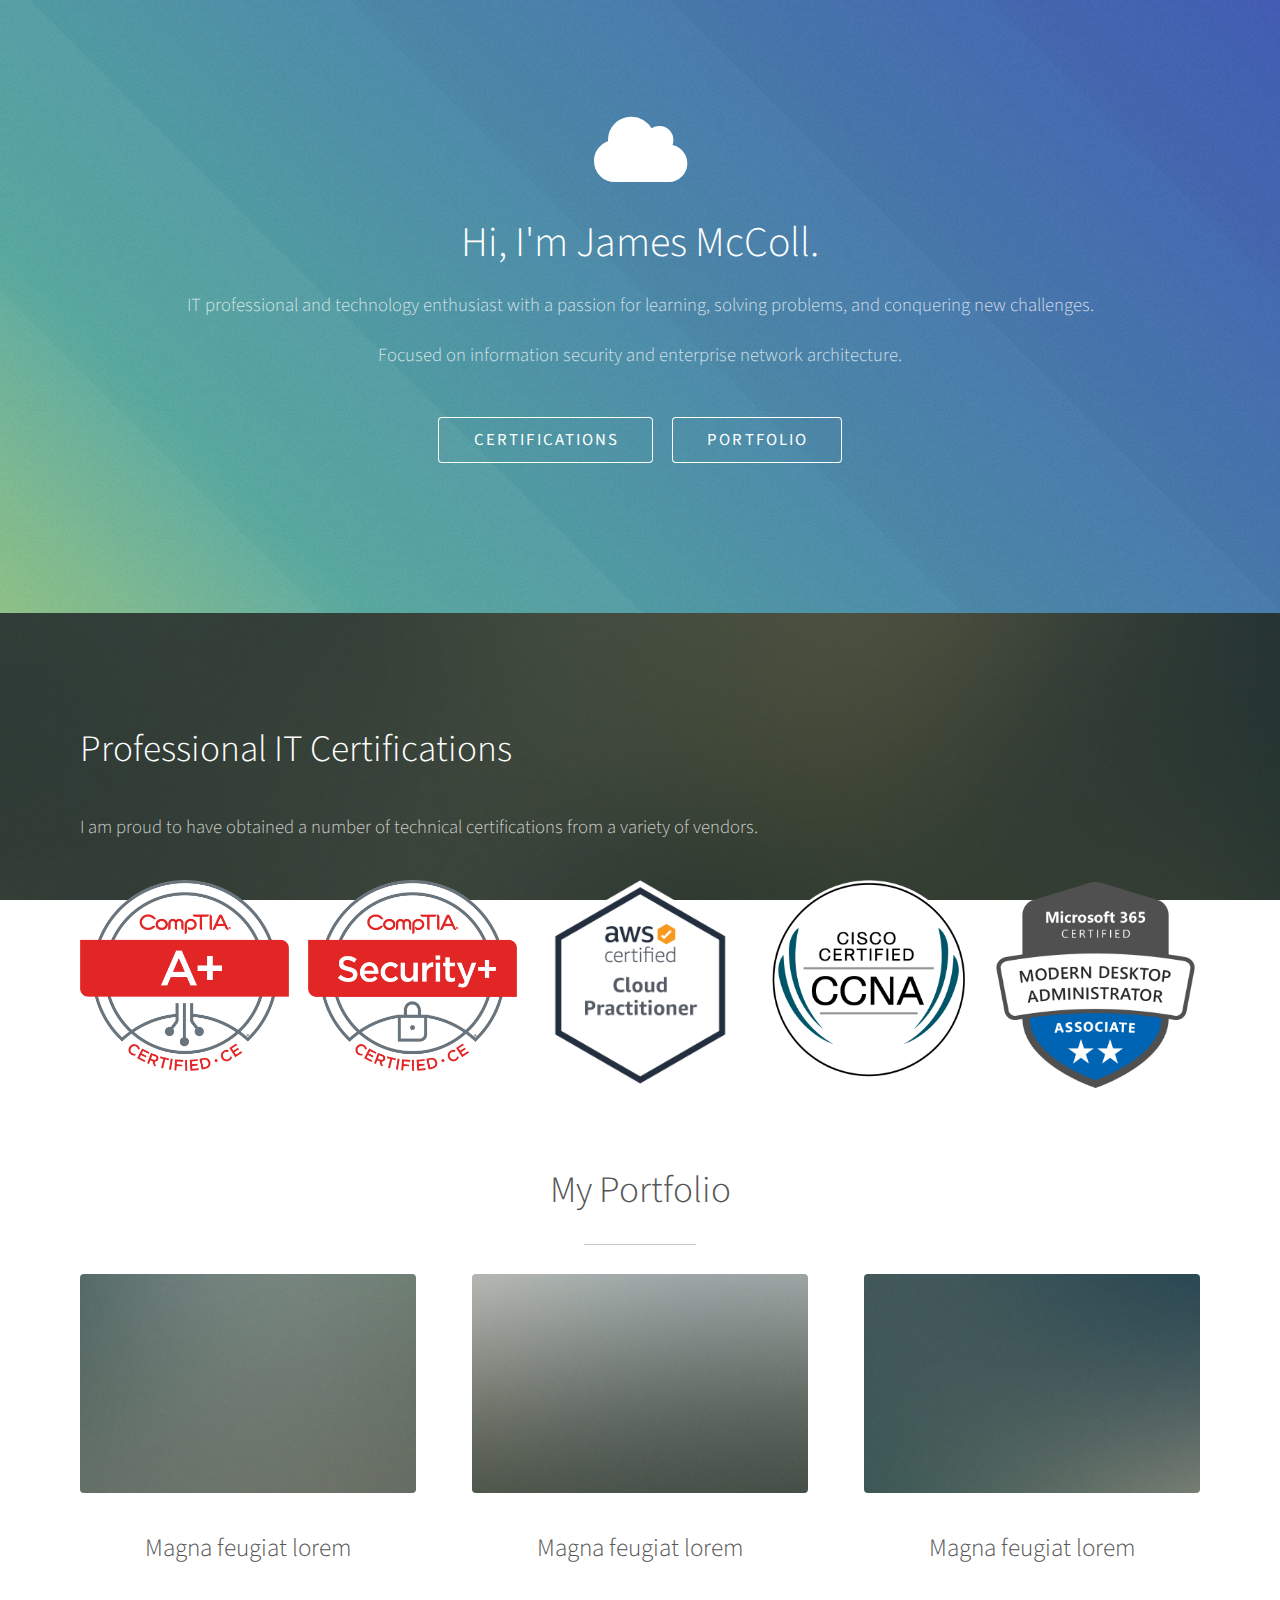
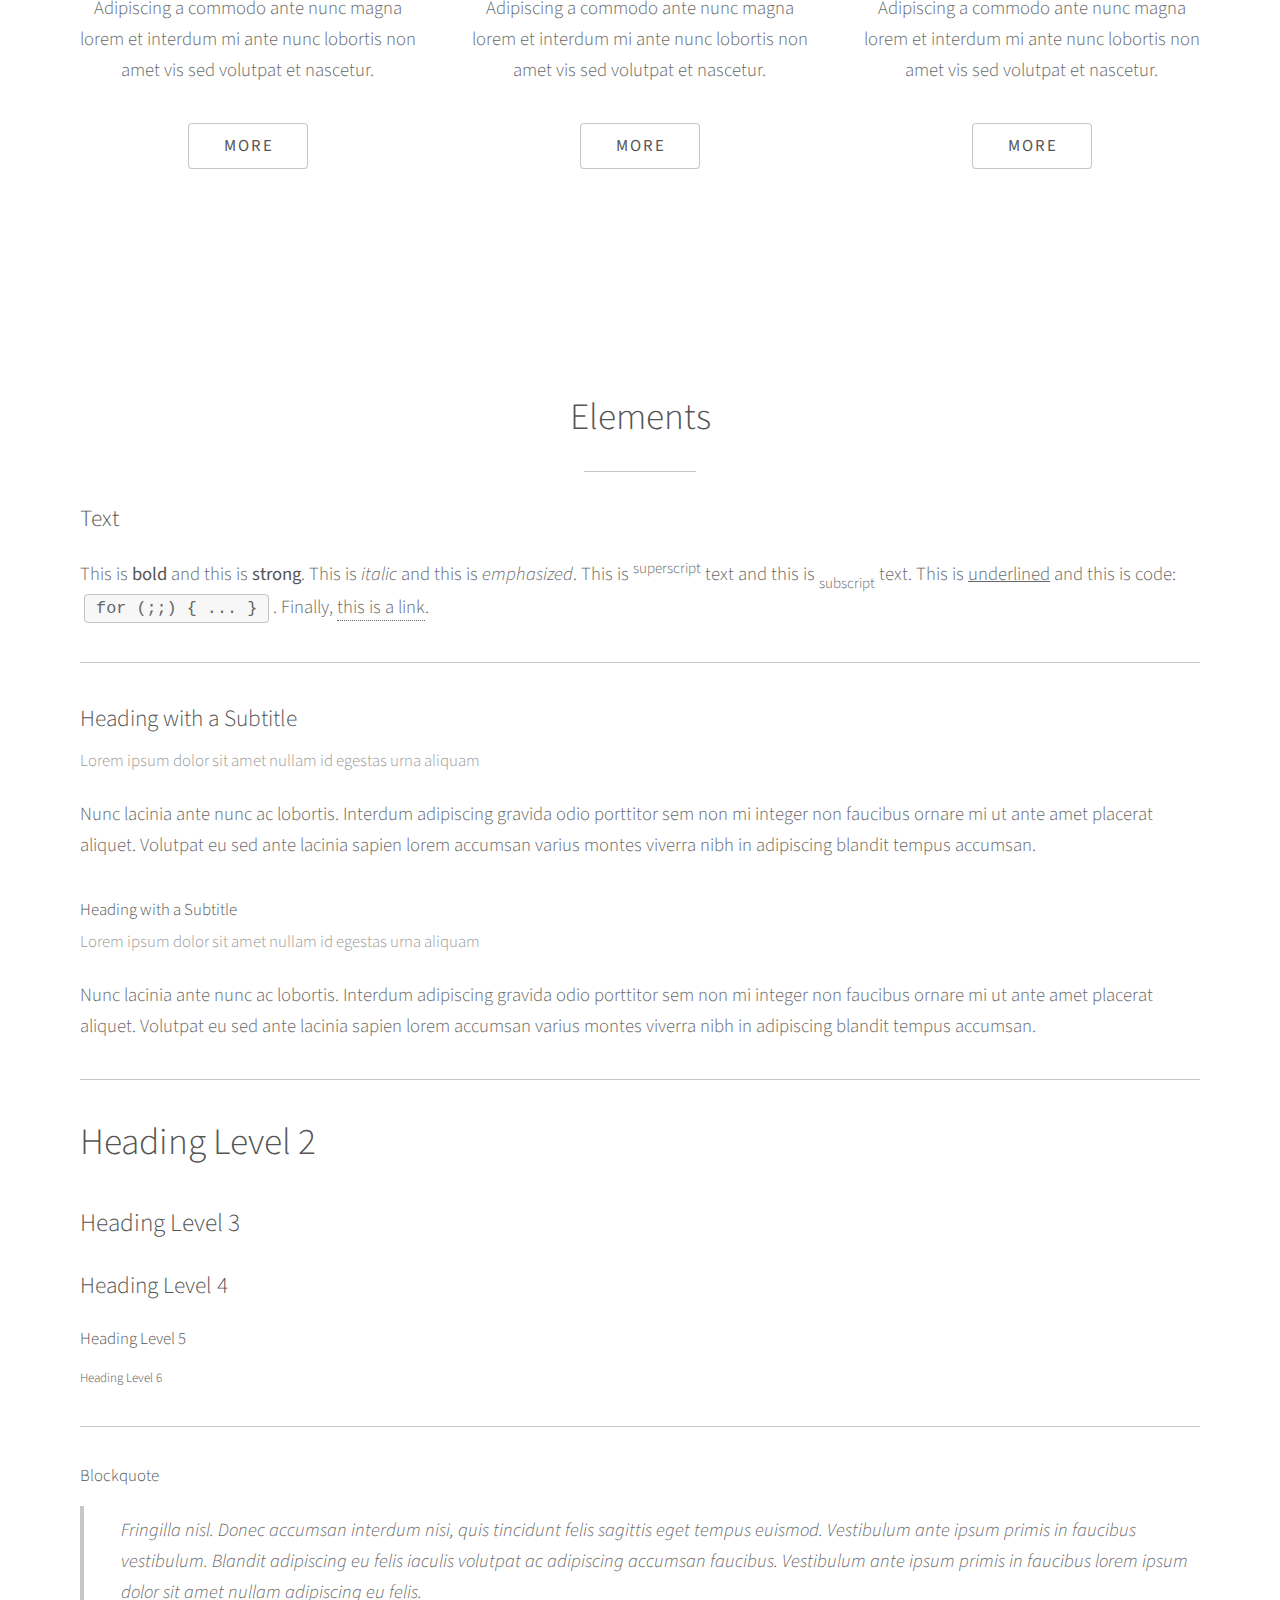
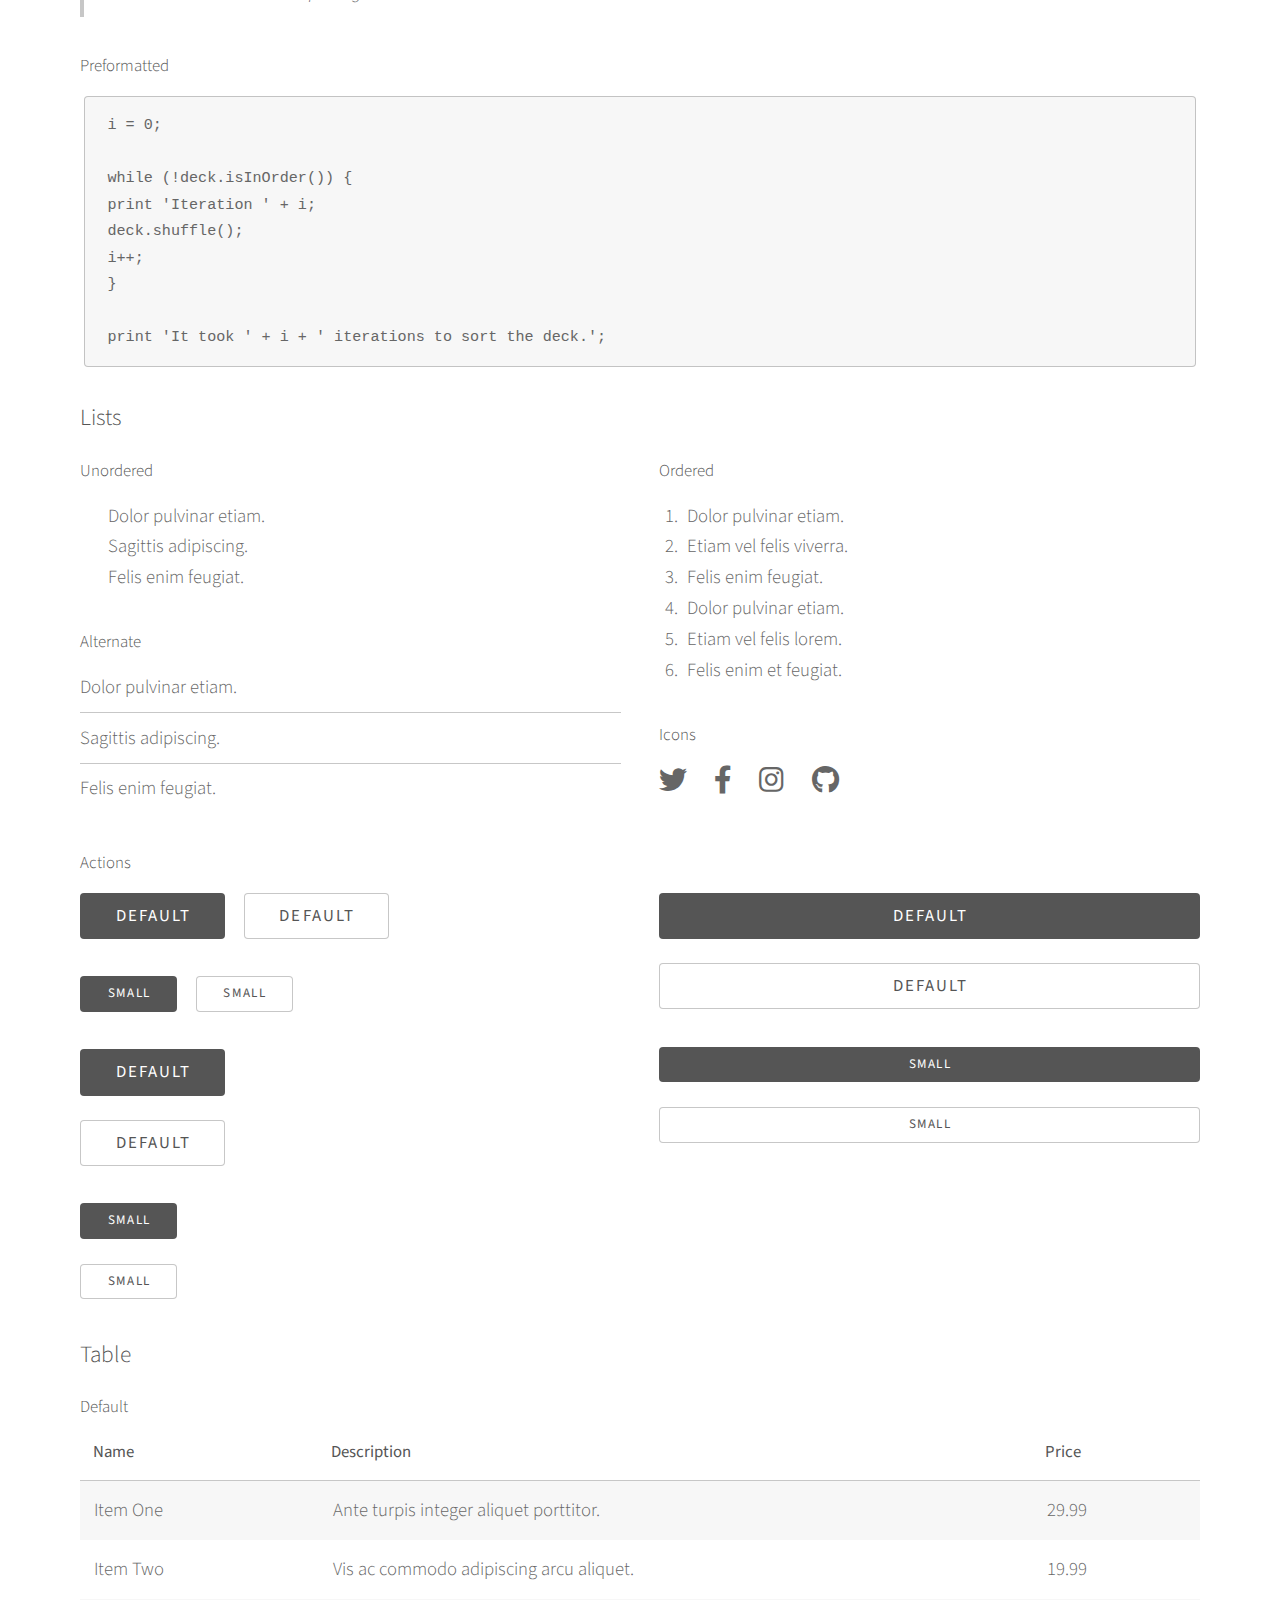
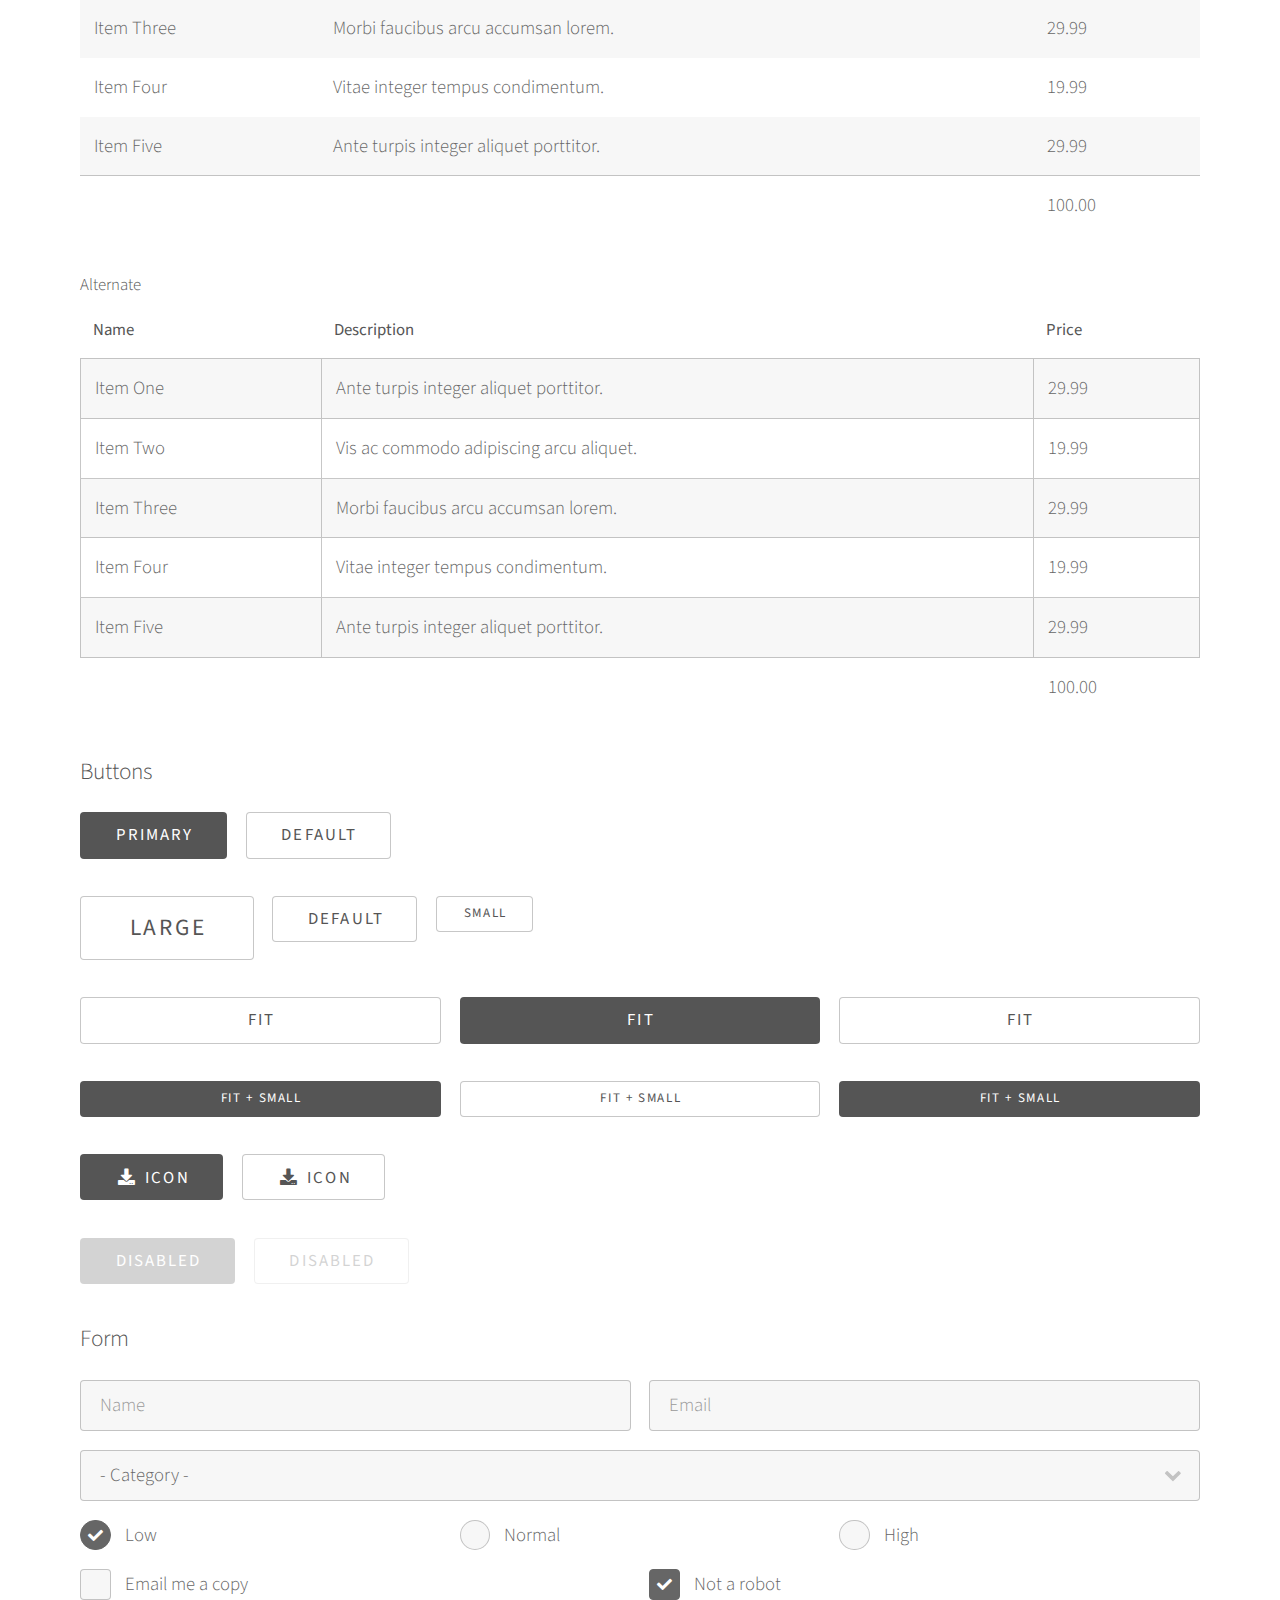
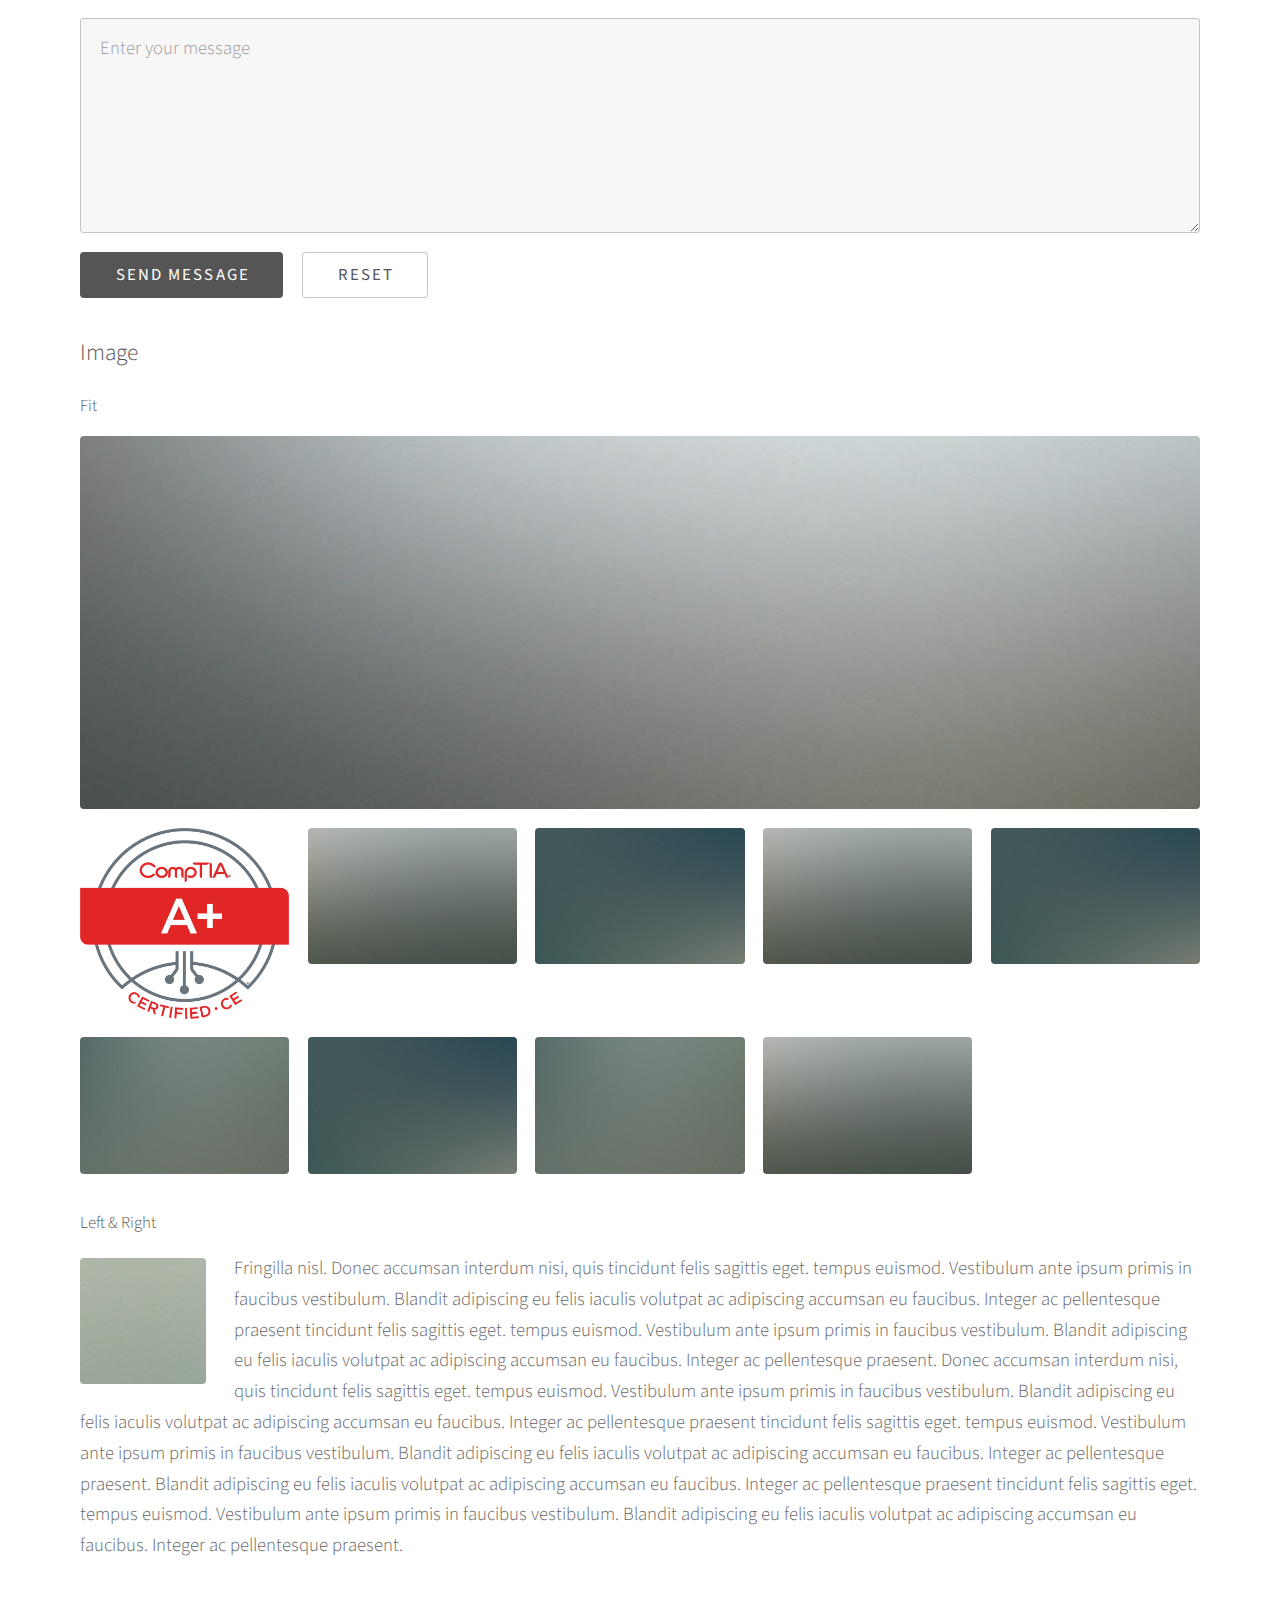
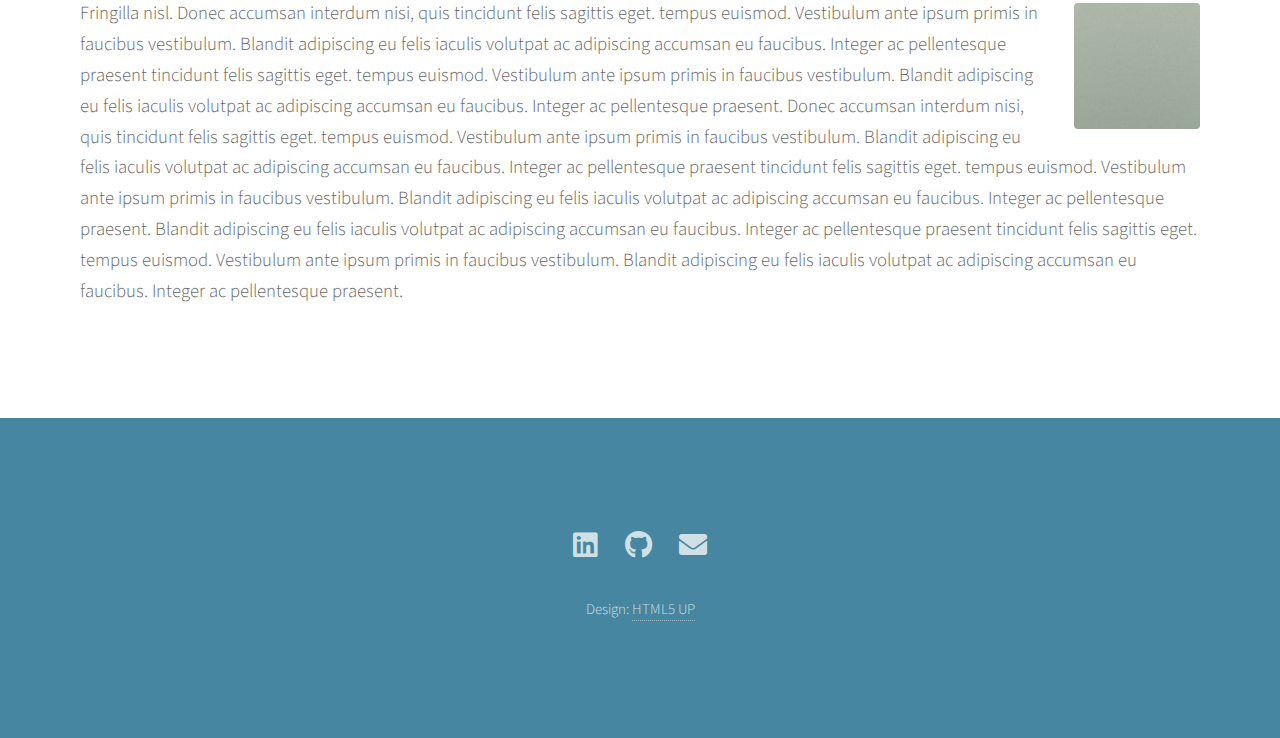
==== index.html @ 524fbf00 "On branch main Changes to be committed: modified:   assets/css/main.css modified:   index.html" ====
<!DOCTYPE HTML>
<!--
	Photon by HTML5 UP
	html5up.net | @ajlkn
	Free for personal and commercial use under the CCA 3.0 license (html5up.net/license)
-->
<html>
	<head>
		<title>James McColl's Portfolio</title>
		<meta charset="utf-8" />
		<meta name="viewport" content="width=device-width, initial-scale=1, user-scalable=no" />
		<link rel="stylesheet" href="assets/css/main.css" />
		<noscript><link rel="stylesheet" href="assets/css/noscript.css" /></noscript>
	</head>
	<body class="is-preload">

		<!-- Header -->
			<section id="header">
				<div class="inner">
					<span class="icon solid major fa-cloud"></span>
					<h1>Hi, I'm James McColl.</h1>
					<p>IT professional and technology enthusiast with a passion for learning, solving problems, 
						and conquering new challenges. </p>
						<p>Focused on information security and enterprise network architecture.</p>
					<ul class="actions special">
						<li><a href="#one" class="button scrolly">Certifications</a></li>
						<li><a href="#three" class="button scrolly">Portfolio</a></li>
					</ul>
				</div>
			</section>

		<!-- One -->
		<section id="one" class="main style2">
			<div class="container">
				<div style="height: 180px;">
					<div class="inner">
						<header>
							<h2>Professional IT Certifications</h2>
						</header>
						<p>I am proud to have obtained a number of technical certifications from a variety of vendors.</p>
						</div>
						<div class="box alt">
							<div class="row gtr-uniform gtr-50">
								<div class="col-2-4"><span class="image fit"><img src="logos/Aplus Logo Certified CE.png" alt="" /></span></div>
								<div class="col-2-4"><span class="image fit"><img src="logos/SecurityPlus Logo Certified CE.png" alt="" /></span></div>
								<div class="col-2-4"><span class="image fit"><img src="logos/AWS-Certified_Cloud-Practitioner Logo.png" alt="" /></span></div>
								<div class="col-2-4"><span class="image fit"><img src="logos/ccna_600.png" alt="" /></span></div>
								<div class="col-2-4"><span class="image fit"><img src="logos/microsoft365-modern-desktop-administrator-associate-600x600.png" alt="" /></span></div>
							</div>
						</div>
				</div>
			</div>
		</section>
			

		<!-- Two -->
		<!--
		<section id="two" class="main style1">
			
			<div class="container">
				<div class="row gtr-150">
					<div class="col-6 col-12-medium">
						<header class="major">
							<h2>Lorem ipsum dolor adipiscing<br />
							amet dolor consequat</h2>
						</header>
						<p>Adipiscing a commodo ante nunc accumsan et interdum mi ante adipiscing. A nunc lobortis non nisl amet vis sed volutpat aclacus nascetur ac non. Lorem curae et ante amet sapien sed tempus adipiscing id accumsan.</p>
					</div>
					<div class="col-6 col-12-medium imp-medium">
						<span class="image fit"><img src="images/pic01.jpg" alt="" /></span>
					</div>
				</div>
			</div>	
		</section>
-->
		<!-- Three -->
			<section id="three" class="main style1 special">
				<div class="container">
					<header class="major">
						<h2 style="padding-top: 2em;">My Portfolio</h2>
					</header>
					<div class="row gtr-150">
						<div class="col-4 col-12-medium">
							<span class="image fit"><img src="images/pic02.jpg" alt="" /></span>
							<h3>Magna feugiat lorem</h3>
							<p>Adipiscing a commodo ante nunc magna lorem et interdum mi ante nunc lobortis non amet vis sed volutpat et nascetur.</p>
							<ul class="actions special">
								<li><a href="#" class="button">More</a></li>
							</ul>
						</div>
						<div class="col-4 col-12-medium">
							<span class="image fit"><img src="images/pic03.jpg" alt="" /></span>
							<h3>Magna feugiat lorem</h3>
							<p>Adipiscing a commodo ante nunc magna lorem et interdum mi ante nunc lobortis non amet vis sed volutpat et nascetur.</p>
							<ul class="actions special">
								<li><a href="#" class="button">More</a></li>
							</ul>
						</div>
						<div class="col-4 col-12-medium">
							<span class="image fit"><img src="images/pic04.jpg" alt="" /></span>
							<h3>Magna feugiat lorem</h3>
							<p>Adipiscing a commodo ante nunc magna lorem et interdum mi ante nunc lobortis non amet vis sed volutpat et nascetur.</p>
							<ul class="actions special">
								<li><a href="#" class="button">More</a></li>
							</ul>
						</div>
					</div>
				</div>
			</section>

		<!-- Four -->
		<!--
			<section id="four" class="main style2 special">
				<div class="container">
					<header class="major">
						<h2>Ipsum feugiat consequat?</h2>
					</header>
					<p>Sed lacus nascetur ac ante amet sapien.</p>
					<ul class="actions special">
						<li><a href="#" class="button wide primary">Sign Up</a></li>
						<li><a href="#" class="button wide">Learn More</a></li>
					</ul>
				</div>
			</section>
		-->
		<!-- Five -->
		
			<section id="five" class="main style3">
				<div class="container">
					<header class="major special">
						<h2>Elements</h2>
					</header>

					<section>
						<h4>Text</h4>
						<p>This is <b>bold</b> and this is <strong>strong</strong>. This is <i>italic</i> and this is <em>emphasized</em>.
						This is <sup>superscript</sup> text and this is <sub>subscript</sub> text.
						This is <u>underlined</u> and this is code: <code>for (;;) { ... }</code>. Finally, <a href="#">this is a link</a>.</p>
						<hr />
						<header>
							<h4>Heading with a Subtitle</h4>
							<p>Lorem ipsum dolor sit amet nullam id egestas urna aliquam</p>
						</header>
						<p>Nunc lacinia ante nunc ac lobortis. Interdum adipiscing gravida odio porttitor sem non mi integer non faucibus ornare mi ut ante amet placerat aliquet. Volutpat eu sed ante lacinia sapien lorem accumsan varius montes viverra nibh in adipiscing blandit tempus accumsan.</p>
						<header>
							<h5>Heading with a Subtitle</h5>
							<p>Lorem ipsum dolor sit amet nullam id egestas urna aliquam</p>
						</header>
						<p>Nunc lacinia ante nunc ac lobortis. Interdum adipiscing gravida odio porttitor sem non mi integer non faucibus ornare mi ut ante amet placerat aliquet. Volutpat eu sed ante lacinia sapien lorem accumsan varius montes viverra nibh in adipiscing blandit tempus accumsan.</p>
						<hr />
						<h2>Heading Level 2</h2>
						<h3>Heading Level 3</h3>
						<h4>Heading Level 4</h4>
						<h5>Heading Level 5</h5>
						<h6>Heading Level 6</h6>
						<hr />
						<h5>Blockquote</h5>
						<blockquote>Fringilla nisl. Donec accumsan interdum nisi, quis tincidunt felis sagittis eget tempus euismod. Vestibulum ante ipsum primis in faucibus vestibulum. Blandit adipiscing eu felis iaculis volutpat ac adipiscing accumsan faucibus. Vestibulum ante ipsum primis in faucibus lorem ipsum dolor sit amet nullam adipiscing eu felis.</blockquote>
						<h5>Preformatted</h5>
						<pre><code>i = 0;

while (!deck.isInOrder()) {
print 'Iteration ' + i;
deck.shuffle();
i++;
}

print 'It took ' + i + ' iterations to sort the deck.';</code></pre>
					</section>

					<section>
						<h4>Lists</h4>
						<div class="row">
							<div class="col-6 col-12-medium">
								<h5>Unordered</h5>
								<ul>
									<li>Dolor pulvinar etiam.</li>
									<li>Sagittis adipiscing.</li>
									<li>Felis enim feugiat.</li>
								</ul>
								<h5>Alternate</h5>
								<ul class="alt">
									<li>Dolor pulvinar etiam.</li>
									<li>Sagittis adipiscing.</li>
									<li>Felis enim feugiat.</li>
								</ul>
							</div>
							<div class="col-6 col-12-medium">
								<h5>Ordered</h5>
								<ol>
									<li>Dolor pulvinar etiam.</li>
									<li>Etiam vel felis viverra.</li>
									<li>Felis enim feugiat.</li>
									<li>Dolor pulvinar etiam.</li>
									<li>Etiam vel felis lorem.</li>
									<li>Felis enim et feugiat.</li>
								</ol>
								<h5>Icons</h5>
								<ul class="icons">
									<li><a href="#" class="icon brands fa-twitter"><span class="label">Twitter</span></a></li>
									<li><a href="#" class="icon brands fa-facebook-f"><span class="label">Facebook</span></a></li>
									<li><a href="#" class="icon brands fa-instagram"><span class="label">Instagram</span></a></li>
									<li><a href="#" class="icon brands fa-github"><span class="label">Github</span></a></li>
								</ul>
							</div>
						</div>
						<h5>Actions</h5>
						<div class="row">
							<div class="col-6 col-12-medium">
								<ul class="actions">
									<li><a href="#" class="button primary">Default</a></li>
									<li><a href="#" class="button">Default</a></li>
								</ul>
								<ul class="actions small">
									<li><a href="#" class="button primary small">Small</a></li>
									<li><a href="#" class="button small">Small</a></li>
								</ul>
								<ul class="actions stacked">
									<li><a href="#" class="button primary">Default</a></li>
									<li><a href="#" class="button">Default</a></li>
								</ul>
								<ul class="actions stacked">
									<li><a href="#" class="button primary small">Small</a></li>
									<li><a href="#" class="button small">Small</a></li>
								</ul>
							</div>
							<div class="col-6 col-12-medium">
								<ul class="actions stacked">
									<li><a href="#" class="button primary fit">Default</a></li>
									<li><a href="#" class="button fit">Default</a></li>
								</ul>
								<ul class="actions stacked">
									<li><a href="#" class="button primary small fit">Small</a></li>
									<li><a href="#" class="button small fit">Small</a></li>
								</ul>
							</div>
						</div>
					</section>

					<section>
						<h4>Table</h4>
						<h5>Default</h5>
						<div class="table-wrapper">
							<table>
								<thead>
									<tr>
										<th>Name</th>
										<th>Description</th>
										<th>Price</th>
									</tr>
								</thead>
								<tbody>
									<tr>
										<td>Item One</td>
										<td>Ante turpis integer aliquet porttitor.</td>
										<td>29.99</td>
									</tr>
									<tr>
										<td>Item Two</td>
										<td>Vis ac commodo adipiscing arcu aliquet.</td>
										<td>19.99</td>
									</tr>
									<tr>
										<td>Item Three</td>
										<td> Morbi faucibus arcu accumsan lorem.</td>
										<td>29.99</td>
									</tr>
									<tr>
										<td>Item Four</td>
										<td>Vitae integer tempus condimentum.</td>
										<td>19.99</td>
									</tr>
									<tr>
										<td>Item Five</td>
										<td>Ante turpis integer aliquet porttitor.</td>
										<td>29.99</td>
									</tr>
								</tbody>
								<tfoot>
									<tr>
										<td colspan="2"></td>
										<td>100.00</td>
									</tr>
								</tfoot>
							</table>
						</div>

						<h5>Alternate</h5>
						<div class="table-wrapper">
							<table class="alt">
								<thead>
									<tr>
										<th>Name</th>
										<th>Description</th>
										<th>Price</th>
									</tr>
								</thead>
								<tbody>
									<tr>
										<td>Item One</td>
										<td>Ante turpis integer aliquet porttitor.</td>
										<td>29.99</td>
									</tr>
									<tr>
										<td>Item Two</td>
										<td>Vis ac commodo adipiscing arcu aliquet.</td>
										<td>19.99</td>
									</tr>
									<tr>
										<td>Item Three</td>
										<td> Morbi faucibus arcu accumsan lorem.</td>
										<td>29.99</td>
									</tr>
									<tr>
										<td>Item Four</td>
										<td>Vitae integer tempus condimentum.</td>
										<td>19.99</td>
									</tr>
									<tr>
										<td>Item Five</td>
										<td>Ante turpis integer aliquet porttitor.</td>
										<td>29.99</td>
									</tr>
								</tbody>
								<tfoot>
									<tr>
										<td colspan="2"></td>
										<td>100.00</td>
									</tr>
								</tfoot>
							</table>
						</div>
					</section>

					<section>
						<h4>Buttons</h4>
						<ul class="actions">
							<li><a href="#" class="button primary">Primary</a></li>
							<li><a href="#" class="button">Default</a></li>
						</ul>
						<ul class="actions">
							<li><a href="#" class="button large">Large</a></li>
							<li><a href="#" class="button">Default</a></li>
							<li><a href="#" class="button small">Small</a></li>
						</ul>
						<ul class="actions fit">
							<li><a href="#" class="button fit">Fit</a></li>
							<li><a href="#" class="button primary fit">Fit</a></li>
							<li><a href="#" class="button fit">Fit</a></li>
						</ul>
						<ul class="actions fit small">
							<li><a href="#" class="button primary fit small">Fit + Small</a></li>
							<li><a href="#" class="button fit small">Fit + Small</a></li>
							<li><a href="#" class="button primary fit small">Fit + Small</a></li>
						</ul>
						<ul class="actions">
							<li><a href="#" class="button primary icon solid fa-download">Icon</a></li>
							<li><a href="#" class="button icon solid fa-download">Icon</a></li>
						</ul>
						<ul class="actions">
							<li><span class="button primary disabled">Disabled</span></li>
							<li><span class="button disabled">Disabled</span></li>
						</ul>
					</section>

					<section>
						<h4>Form</h4>
						<form method="post" action="#">
							<div class="row gtr-uniform gtr-50">
								<div class="col-6 col-12-xsmall">
									<input type="text" name="demo-name" id="demo-name" value="" placeholder="Name" />
								</div>
								<div class="col-6 col-12-xsmall">
									<input type="email" name="demo-email" id="demo-email" value="" placeholder="Email" />
								</div>
								<div class="col-12">
									<select name="demo-category" id="demo-category">
										<option value="">- Category -</option>
										<option value="1">Manufacturing</option>
										<option value="1">Shipping</option>
										<option value="1">Administration</option>
										<option value="1">Human Resources</option>
									</select>
								</div>
								<div class="col-4 col-12-small">
									<input type="radio" id="demo-priority-low" name="demo-priority" checked>
									<label for="demo-priority-low">Low</label>
								</div>
								<div class="col-4 col-12-small">
									<input type="radio" id="demo-priority-normal" name="demo-priority">
									<label for="demo-priority-normal">Normal</label>
								</div>
								<div class="col-4 col-12-small">
									<input type="radio" id="demo-priority-high" name="demo-priority">
									<label for="demo-priority-high">High</label>
								</div>
								<div class="col-6 col-12-small">
									<input type="checkbox" id="demo-copy" name="demo-copy">
									<label for="demo-copy">Email me a copy</label>
								</div>
								<div class="col-6 col-12-small">
									<input type="checkbox" id="demo-human" name="demo-human" checked>
									<label for="demo-human">Not a robot</label>
								</div>
								<div class="col-12">
									<textarea name="demo-message" id="demo-message" placeholder="Enter your message" rows="6"></textarea>
								</div>
								<div class="col-12">
									<ul class="actions">
										<li><input type="submit" value="Send Message" class="primary" /></li>
										<li><input type="reset" value="Reset" /></li>
									</ul>
								</div>
							</div>
						</form>
					</section>

					<section>
						<h4>Image</h4>
						<h5>Fit</h5>
						<div class="box alt">
							<div class="row gtr-uniform gtr-50">
								<div class="col-12"><span class="image fit"><img src="images/pic06.jpg" alt="" /></span></div>
								<div class="col-2-4"><span class="image fit"><img src="logos/Aplus Logo Certified CE.png" alt="" /></span></div>
								<div class="col-2-4"><span class="image fit"><img src="images/pic03.jpg" alt="" /></span></div>
								<div class="col-2-4"><span class="image fit"><img src="images/pic04.jpg" alt="" /></span></div>
								<div class="col-2-4"><span class="image fit"><img src="images/pic03.jpg" alt="" /></span></div>
								<div class="col-2-4"><span class="image fit"><img src="images/pic04.jpg" alt="" /></span></div>
								<div class="col-2-4"><span class="image fit"><img src="images/pic02.jpg" alt="" /></span></div>
								<div class="col-2-4"><span class="image fit"><img src="images/pic04.jpg" alt="" /></span></div>
								<div class="col-2-4"><span class="image fit"><img src="images/pic02.jpg" alt="" /></span></div>
								<div class="col-2-4"><span class="image fit"><img src="images/pic03.jpg" alt="" /></span></div>
							</div>
						</div>
						<h5>Left &amp; Right</h5>
						<p><span class="image left"><img src="images/pic05.jpg" alt="" /></span>Fringilla nisl. Donec accumsan interdum nisi, quis tincidunt felis sagittis eget. tempus euismod. Vestibulum ante ipsum primis in faucibus vestibulum. Blandit adipiscing eu felis iaculis volutpat ac adipiscing accumsan eu faucibus. Integer ac pellentesque praesent tincidunt felis sagittis eget. tempus euismod. Vestibulum ante ipsum primis in faucibus vestibulum. Blandit adipiscing eu felis iaculis volutpat ac adipiscing accumsan eu faucibus. Integer ac pellentesque praesent. Donec accumsan interdum nisi, quis tincidunt felis sagittis eget. tempus euismod. Vestibulum ante ipsum primis in faucibus vestibulum. Blandit adipiscing eu felis iaculis volutpat ac adipiscing accumsan eu faucibus. Integer ac pellentesque praesent tincidunt felis sagittis eget. tempus euismod. Vestibulum ante ipsum primis in faucibus vestibulum. Blandit adipiscing eu felis iaculis volutpat ac adipiscing accumsan eu faucibus. Integer ac pellentesque praesent. Blandit adipiscing eu felis iaculis volutpat ac adipiscing accumsan eu faucibus. Integer ac pellentesque praesent tincidunt felis sagittis eget. tempus euismod. Vestibulum ante ipsum primis in faucibus vestibulum. Blandit adipiscing eu felis iaculis volutpat ac adipiscing accumsan eu faucibus. Integer ac pellentesque praesent.</p>
						<p><span class="image right"><img src="images/pic05.jpg" alt="" /></span>Fringilla nisl. Donec accumsan interdum nisi, quis tincidunt felis sagittis eget. tempus euismod. Vestibulum ante ipsum primis in faucibus vestibulum. Blandit adipiscing eu felis iaculis volutpat ac adipiscing accumsan eu faucibus. Integer ac pellentesque praesent tincidunt felis sagittis eget. tempus euismod. Vestibulum ante ipsum primis in faucibus vestibulum. Blandit adipiscing eu felis iaculis volutpat ac adipiscing accumsan eu faucibus. Integer ac pellentesque praesent. Donec accumsan interdum nisi, quis tincidunt felis sagittis eget. tempus euismod. Vestibulum ante ipsum primis in faucibus vestibulum. Blandit adipiscing eu felis iaculis volutpat ac adipiscing accumsan eu faucibus. Integer ac pellentesque praesent tincidunt felis sagittis eget. tempus euismod. Vestibulum ante ipsum primis in faucibus vestibulum. Blandit adipiscing eu felis iaculis volutpat ac adipiscing accumsan eu faucibus. Integer ac pellentesque praesent. Blandit adipiscing eu felis iaculis volutpat ac adipiscing accumsan eu faucibus. Integer ac pellentesque praesent tincidunt felis sagittis eget. tempus euismod. Vestibulum ante ipsum primis in faucibus vestibulum. Blandit adipiscing eu felis iaculis volutpat ac adipiscing accumsan eu faucibus. Integer ac pellentesque praesent.</p>
					</section>

				</div>
			</section>
		
	
		<!-- Footer -->
			<section id="footer">
				<ul class="icons">
					<li><a href="https://www.linkedin.com/in/jmccoll7/" class="icon brands fa-linkedin"><span class="label">LinkedIn</span></a></li>
					<li><a href="https://github.com/jmccoll7" class="icon brands alt fa-github"><span class="label">GitHub</span></a></li>
					<li><a href="mailto: jmccoll5@asu.com" class="icon solid alt fa-envelope"><span class="label">Email</span></a></li>
				</ul>
				<ul class="copyright">
					<li>Design: <a href="http://html5up.net">HTML5 UP</a></li>
				</ul>
			</section>

		<!-- Scripts -->
			<script src="assets/js/jquery.min.js"></script>
			<script src="assets/js/jquery.scrolly.min.js"></script>
			<script src="assets/js/browser.min.js"></script>
			<script src="assets/js/breakpoints.min.js"></script>
			<script src="assets/js/util.js"></script>
			<script src="assets/js/main.js"></script>

	</body>
</html>
---- assets/css/main.css ----
@import url("fontawesome-all.min.css");
@import url("https://fonts.googleapis.com/css?family=Source+Sans+Pro:300,300italic,400,400italic");

/*
	Photon by HTML5 UP
	html5up.net | @ajlkn
	Free for personal and commercial use under the CCA 3.0 license (html5up.net/license)
*/

html, body, div, span, applet, object,
iframe, h1, h2, h3, h4, h5, h6, p, blockquote,
pre, a, abbr, acronym, address, big, cite,
code, del, dfn, em, img, ins, kbd, q, s, samp,
small, strike, strong, sub, sup, tt, var, b,
u, i, center, dl, dt, dd, ol, ul, li, fieldset,
form, label, legend, table, caption, tbody,
tfoot, thead, tr, th, td, article, aside,
canvas, details, embed, figure, figcaption,
footer, header, hgroup, menu, nav, output, ruby,
section, summary, time, mark, audio, video {
	margin: 0;
	padding: 0;
	border: 0;
	font-size: 100%;
	font: inherit;
	vertical-align: baseline;}

article, aside, details, figcaption, figure,
footer, header, hgroup, menu, nav, section {
	display: block;}

body {
	line-height: 1;
}

ol, ul {
	list-style: none;
}

blockquote, q {
	quotes: none;
}

	blockquote:before, blockquote:after, q:before, q:after {
		content: '';
		content: none;
	}

table {
	border-collapse: collapse;
	border-spacing: 0;
}

body {
	-webkit-text-size-adjust: none;
}

mark {
	background-color: transparent;
	color: inherit;
}

input::-moz-focus-inner {
	border: 0;
	padding: 0;
}

input, select, textarea {
	-moz-appearance: none;
	-webkit-appearance: none;
	-ms-appearance: none;
	appearance: none;
}

/* Basic */

	html {
		box-sizing: border-box;
	}

	*, *:before, *:after {
		box-sizing: inherit;
	}

	body {
		background: #fff;
	}

		body.is-preload *, body.is-preload *:before, body.is-preload *:after {
			-moz-animation: none !important;
			-webkit-animation: none !important;
			-ms-animation: none !important;
			animation: none !important;
			-moz-transition: none !important;
			-webkit-transition: none !important;
			-ms-transition: none !important;
			transition: none !important;
		}

	body, input, select, textarea {
		color: #666;
		font-family: "Source Sans Pro", Helvetica, sans-serif;
		font-size: 16pt;
		font-weight: 300;
		line-height: 1.65em;
	}

	a {
		-moz-transition: color 0.2s ease-in-out, border-color 0.2s ease-in-out;
		-webkit-transition: color 0.2s ease-in-out, border-color 0.2s ease-in-out;
		-ms-transition: color 0.2s ease-in-out, border-color 0.2s ease-in-out;
		transition: color 0.2s ease-in-out, border-color 0.2s ease-in-out;
		border-bottom: dotted 1px #666;
		color: inherit;
		text-decoration: none;
	}

		a:hover {
			border-bottom-color: transparent !important;
			color: #6bd4c8;
		}

	strong, b {
		color: #555;
		font-weight: 400;
	}

	em, i {
		font-style: italic;
	}

	p {
		margin: 0 0 2em 0;
	}

	h1, h2, h3, h4, h5, h6 {
		color: #555;
		line-height: 1em;
		margin: 0 0 1em 0;
	}

		h1 a, h2 a, h3 a, h4 a, h5 a, h6 a {
			color: inherit;
			text-decoration: none;
		}

	h1 {
		font-size: 2.25em;
		line-height: 1.35em;
	}

	h2 {
		font-size: 2em;
		line-height: 1.35em;
	}

	h3 {
		font-size: 1.35em;
		line-height: 1.5em;
	}

	h4 {
		font-size: 1.25em;
		line-height: 1.5em;
	}

	h5 {
		font-size: 0.9em;
		line-height: 1.5em;
	}

	h6 {
		font-size: 0.7em;
		line-height: 1.5em;
	}

	sub {
		font-size: 0.8em;
		position: relative;
		top: 0.5em;
	}

	sup {
		font-size: 0.8em;
		position: relative;
		top: -0.5em;
	}

	hr {
		border: 0;
		border-bottom: solid 1px rgba(144, 144, 144, 0.5);
		margin: 2em 0;
	}

		hr.major {
			margin: 3em 0;
		}

	blockquote {
		border-left: solid 4px rgba(144, 144, 144, 0.5);
		font-style: italic;
		margin: 0 0 2em 0;
		padding: 0.5em 0 0.5em 2em;
	}

	code {
		background: rgba(144, 144, 144, 0.075);
		border-radius: 4px;
		border: solid 1px rgba(144, 144, 144, 0.5);
		font-family: "Courier New", monospace;
		font-size: 0.9em;
		margin: 0 0.25em;
		padding: 0.25em 0.65em;
	}

	pre {
		-webkit-overflow-scrolling: touch;
		font-family: "Courier New", monospace;
		font-size: 0.9em;
		margin: 0 0 2em 0;
	}

		pre code {
			display: block;
			line-height: 1.75em;
			padding: 1em 1.5em;
			overflow-x: auto;
		}

	.align-left {
		text-align: left;
	}

	.align-center {
		text-align: center;
	}

	.align-right {
		text-align: right;
	}

/* Container */

	.container {
		margin: 0 auto;
		max-width: calc(100% - 4em);
		width: 60em;
	}

		.container.xsmall {
			width: 15em;
		}

		.container.small {
			width: 30em;
		}

		.container.medium {
			width: 45em;
		}

		.container.large {
			width: 75em;
		}

		.container.xlarge {
			width: 90em;
		}

		.container.max {
			width: 100%;
		}

		@media screen and (max-width: 980px) {

			.container {
				max-width: 100% !important;
				width: 100% !important;
			}

		}

		@media screen and (max-width: 480px) {

			.container {
				max-width: calc(100% - 3em);
			}

		}

/* Row */

	.row {
		display: flex;
		flex-wrap: wrap;
		box-sizing: border-box;
		align-items: stretch;
	}

		.row > * {
			box-sizing: border-box;
		}

		.row.gtr-uniform > * > :last-child {
			margin-bottom: 0;
		}

		.row.aln-left {
			justify-content: flex-start;
		}

		.row.aln-center {
			justify-content: center;
		}

		.row.aln-right {
			justify-content: flex-end;
		}

		.row.aln-top {
			align-items: flex-start;
		}

		.row.aln-middle {
			align-items: center;
		}

		.row.aln-bottom {
			align-items: flex-end;
		}

		.row > .imp {
			order: -1;
		}

		.row > .col-1 {
			width: 8.33333%;
		}

		.row > .off-1 {
			margin-left: 8.33333%;
		}

		.row > .col-2 {
			width: 16.66667%;
		}

		.row > .off-2 {
			margin-left: 16.66667%;
		}

		.row > .col-2-4 {
			width: 20%;
		}

		.row > .off-2-4 {
			margin-left: 20%;
		}

		.row > .col-3 {
			width: 25%;
		}

		.row > .off-3 {
			margin-left: 25%;
		}

		.row > .col-4 {
			width: 33.33333%;
		}

		.row > .off-4 {
			margin-left: 33.33333%;
		}

		.row > .col-5 {
			width: 41.66667%;
		}

		.row > .off-5 {
			margin-left: 41.66667%;
		}

		.row > .col-6 {
			width: 50%;
		}

		.row > .off-6 {
			margin-left: 50%;
		}

		.row > .col-7 {
			width: 58.33333%;
		}

		.row > .off-7 {
			margin-left: 58.33333%;
		}

		.row > .col-8 {
			width: 66.66667%;
		}

		.row > .off-8 {
			margin-left: 66.66667%;
		}

		.row > .col-9 {
			width: 75%;
		}

		.row > .off-9 {
			margin-left: 75%;
		}

		.row > .col-10 {
			width: 83.33333%;
		}

		.row > .off-10 {
			margin-left: 83.33333%;
		}

		.row > .col-11 {
			width: 91.66667%;
		}

		.row > .off-11 {
			margin-left: 91.66667%;
		}

		.row > .col-12 {
			width: 100%;
		}

		.row > .off-12 {
			margin-left: 100%;
		}

		.row.gtr-0 {
			margin-top: 0;
			margin-left: 0em;
		}

			.row.gtr-0 > * {
				padding: 0 0 0 0em;
			}

			.row.gtr-0.gtr-uniform {
				margin-top: 0em;
			}

				.row.gtr-0.gtr-uniform > * {
					padding-top: 0em;
				}

		.row.gtr-25 {
			margin-top: 0;
			margin-left: -0.5em;
		}

			.row.gtr-25 > * {
				padding: 0 0 0 0.5em;
			}

			.row.gtr-25.gtr-uniform {
				margin-top: -0.5em;
			}

				.row.gtr-25.gtr-uniform > * {
					padding-top: 0.5em;
				}

		.row.gtr-50 {
			margin-top: 0;
			margin-left: -1em;
		}

			.row.gtr-50 > * {
				padding: 0 0 0 1em;
			}

			.row.gtr-50.gtr-uniform {
				margin-top: -1em;
			}

				.row.gtr-50.gtr-uniform > * {
					padding-top: 1em;
				}

		.row {
			margin-top: 0;
			margin-left: -2em;
		}

			.row > * {
				padding: 0 0 0 2em;
			}

			.row.gtr-uniform {
				margin-top: -2em;
			}

				.row.gtr-uniform > * {
					padding-top: 2em;
				}
		.row.gtr-100 {
			margin-top: 0;
			margin-left: -2em;
		}

			.row.gtr-100 > * {
				padding: 0 0 0 2em;
			}

			.row.gtr-100.gtr-uniform {
				margin-top: -2em;
			}

				.row.gtr-100.gtr-uniform > * {
					padding-top: 2em;
				}

		.row.gtr-150 {
			margin-top: 0;
			margin-left: -3em;
		}

			.row.gtr-150 > * {
				padding: 0 0 0 3em;
			}

			.row.gtr-150.gtr-uniform {
				margin-top: -3em;
			}

				.row.gtr-150.gtr-uniform > * {
					padding-top: 3em;
				}

		.row.gtr-200 {
			margin-top: 0;
			margin-left: -4em;
		}

			.row.gtr-200 > * {
				padding: 0 0 0 4em;
			}

			.row.gtr-200.gtr-uniform {
				margin-top: -4em;
			}

				.row.gtr-200.gtr-uniform > * {
					padding-top: 4em;
				}

		@media screen and (max-width: 1680px) {

			.row {
				display: flex;
				flex-wrap: wrap;
				box-sizing: border-box;
				align-items: stretch;
			}

				.row > * {
					box-sizing: border-box;
				}

				.row.gtr-uniform > * > :last-child {
					margin-bottom: 0;
				}

				.row.aln-left {
					justify-content: flex-start;
				}

				.row.aln-center {
					justify-content: center;
				}

				.row.aln-right {
					justify-content: flex-end;
				}

				.row.aln-top {
					align-items: flex-start;
				}

				.row.aln-middle {
					align-items: center;
				}

				.row.aln-bottom {
					align-items: flex-end;
				}

				.row > .imp-xlarge {
					order: -1;
				}

				.row > .col-1-xlarge {
					width: 8.33333%;
				}

				.row > .off-1-xlarge {
					margin-left: 8.33333%;
				}

				.row > .col-2-xlarge {
					width: 16.66667%;
				}

				.row > .off-2-xlarge {
					margin-left: 16.66667%;
				}

				.row > .col-3-xlarge {
					width: 25%;
				}

				.row > .off-3-xlarge {
					margin-left: 25%;
				}

				.row > .col-4-xlarge {
					width: 33.33333%;
				}

				.row > .off-4-xlarge {
					margin-left: 33.33333%;
				}

				.row > .col-5-xlarge {
					width: 41.66667%;
				}

				.row > .off-5-xlarge {
					margin-left: 41.66667%;
				}

				.row > .col-6-xlarge {
					width: 50%;
				}

				.row > .off-6-xlarge {
					margin-left: 50%;
				}

				.row > .col-7-xlarge {
					width: 58.33333%;
				}

				.row > .off-7-xlarge {
					margin-left: 58.33333%;
				}

				.row > .col-8-xlarge {
					width: 66.66667%;
				}

				.row > .off-8-xlarge {
					margin-left: 66.66667%;
				}

				.row > .col-9-xlarge {
					width: 75%;
				}

				.row > .off-9-xlarge {
					margin-left: 75%;
				}

				.row > .col-10-xlarge {
					width: 83.33333%;
				}

				.row > .off-10-xlarge {
					margin-left: 83.33333%;
				}

				.row > .col-11-xlarge {
					width: 91.66667%;
				}

				.row > .off-11-xlarge {
					margin-left: 91.66667%;
				}

				.row > .col-12-xlarge {
					width: 100%;
				}

				.row > .off-12-xlarge {
					margin-left: 100%;
				}

				.row.gtr-0 {
					margin-top: 0;
					margin-left: 0em;
				}

					.row.gtr-0 > * {
						padding: 0 0 0 0em;
					}

					.row.gtr-0.gtr-uniform {
						margin-top: 0em;
					}

						.row.gtr-0.gtr-uniform > * {
							padding-top: 0em;
						}

				.row.gtr-25 {
					margin-top: 0;
					margin-left: -0.5em;
				}

					.row.gtr-25 > * {
						padding: 0 0 0 0.5em;
					}

					.row.gtr-25.gtr-uniform {
						margin-top: -0.5em;
					}

						.row.gtr-25.gtr-uniform > * {
							padding-top: 0.5em;
						}

				.row.gtr-50 {
					margin-top: 0;
					margin-left: -1em;
				}

					.row.gtr-50 > * {
						padding: 0 0 0 1em;
					}

					.row.gtr-50.gtr-uniform {
						margin-top: -1em;
					}

						.row.gtr-50.gtr-uniform > * {
							padding-top: 1em;
						}

				.row {
					margin-top: 0;
					margin-left: -2em;
				}

					.row > * {
						padding: 0 0 0 2em;
					}

					.row.gtr-uniform {
						margin-top: -2em;
					}

						.row.gtr-uniform > * {
							padding-top: 2em;
						}

				.row.gtr-150 {
					margin-top: 0;
					margin-left: -3em;
				}

					.row.gtr-150 > * {
						padding: 0 0 0 3em;
					}

					.row.gtr-150.gtr-uniform {
						margin-top: -3em;
					}

						.row.gtr-150.gtr-uniform > * {
							padding-top: 3em;
						}

				.row.gtr-200 {
					margin-top: 0;
					margin-left: -4em;
				}

					.row.gtr-200 > * {
						padding: 0 0 0 4em;
					}

					.row.gtr-200.gtr-uniform {
						margin-top: -4em;
					}

						.row.gtr-200.gtr-uniform > * {
							padding-top: 4em;
						}

		}

		@media screen and (max-width: 1140px) {

			.row {
				display: flex;
				flex-wrap: wrap;
				box-sizing: border-box;
				align-items: stretch;
			}

				.row > * {
					box-sizing: border-box;
				}

				.row.gtr-uniform > * > :last-child {
					margin-bottom: 0;
				}

				.row.aln-left {
					justify-content: flex-start;
				}

				.row.aln-center {
					justify-content: center;
				}

				.row.aln-right {
					justify-content: flex-end;
				}

				.row.aln-top {
					align-items: flex-start;
				}

				.row.aln-middle {
					align-items: center;
				}

				.row.aln-bottom {
					align-items: flex-end;
				}

				.row > .imp-large {
					order: -1;
				}

				.row > .col-1-large {
					width: 8.33333%;
				}

				.row > .off-1-large {
					margin-left: 8.33333%;
				}

				.row > .col-2-large {
					width: 16.66667%;
				}

				.row > .off-2-large {
					margin-left: 16.66667%;
				}

				.row > .col-3-large {
					width: 25%;
				}

				.row > .off-3-large {
					margin-left: 25%;
				}

				.row > .col-4-large {
					width: 33.33333%;
				}

				.row > .off-4-large {
					margin-left: 33.33333%;
				}

				.row > .col-5-large {
					width: 41.66667%;
				}

				.row > .off-5-large {
					margin-left: 41.66667%;
				}

				.row > .col-6-large {
					width: 50%;
				}

				.row > .off-6-large {
					margin-left: 50%;
				}

				.row > .col-7-large {
					width: 58.33333%;
				}

				.row > .off-7-large {
					margin-left: 58.33333%;
				}

				.row > .col-8-large {
					width: 66.66667%;
				}

				.row > .off-8-large {
					margin-left: 66.66667%;
				}

				.row > .col-9-large {
					width: 75%;
				}

				.row > .off-9-large {
					margin-left: 75%;
				}

				.row > .col-10-large {
					width: 83.33333%;
				}

				.row > .off-10-large {
					margin-left: 83.33333%;
				}

				.row > .col-11-large {
					width: 91.66667%;
				}

				.row > .off-11-large {
					margin-left: 91.66667%;
				}

				.row > .col-12-large {
					width: 100%;
				}

				.row > .off-12-large {
					margin-left: 100%;
				}

				.row.gtr-0 {
					margin-top: 0;
					margin-left: 0em;
				}

					.row.gtr-0 > * {
						padding: 0 0 0 0em;
					}

					.row.gtr-0.gtr-uniform {
						margin-top: 0em;
					}

						.row.gtr-0.gtr-uniform > * {
							padding-top: 0em;
						}

				.row.gtr-25 {
					margin-top: 0;
					margin-left: -0.5em;
				}

					.row.gtr-25 > * {
						padding: 0 0 0 0.5em;
					}

					.row.gtr-25.gtr-uniform {
						margin-top: -0.5em;
					}

						.row.gtr-25.gtr-uniform > * {
							padding-top: 0.5em;
						}

				.row.gtr-50 {
					margin-top: 0;
					margin-left: -1em;
				}

					.row.gtr-50 > * {
						padding: 0 0 0 1em;
					}

					.row.gtr-50.gtr-uniform {
						margin-top: -1em;
					}

						.row.gtr-50.gtr-uniform > * {
							padding-top: 1em;
						}

				.row {
					margin-top: 0;
					margin-left: -2em;
				}

					.row > * {
						padding: 0 0 0 2em;
					}

					.row.gtr-uniform {
						margin-top: -2em;
					}

						.row.gtr-uniform > * {
							padding-top: 2em;
						}

				.row.gtr-150 {
					margin-top: 0;
					margin-left: -3em;
				}

					.row.gtr-150 > * {
						padding: 0 0 0 3em;
					}

					.row.gtr-150.gtr-uniform {
						margin-top: -3em;
					}

						.row.gtr-150.gtr-uniform > * {
							padding-top: 3em;
						}

				.row.gtr-200 {
					margin-top: 0;
					margin-left: -4em;
				}

					.row.gtr-200 > * {
						padding: 0 0 0 4em;
					}

					.row.gtr-200.gtr-uniform {
						margin-top: -4em;
					}

						.row.gtr-200.gtr-uniform > * {
							padding-top: 4em;
						}

		}

		@media screen and (max-width: 980px) {

			.row {
				display: flex;
				flex-wrap: wrap;
				box-sizing: border-box;
				align-items: stretch;
			}

				.row > * {
					box-sizing: border-box;
				}

				.row.gtr-uniform > * > :last-child {
					margin-bottom: 0;
				}

				.row.aln-left {
					justify-content: flex-start;
				}

				.row.aln-center {
					justify-content: center;
				}

				.row.aln-right {
					justify-content: flex-end;
				}

				.row.aln-top {
					align-items: flex-start;
				}

				.row.aln-middle {
					align-items: center;
				}

				.row.aln-bottom {
					align-items: flex-end;
				}

				.row > .imp-medium {
					order: -1;
				}

				.row > .col-1-medium {
					width: 8.33333%;
				}

				.row > .off-1-medium {
					margin-left: 8.33333%;
				}

				.row > .col-2-medium {
					width: 16.66667%;
				}

				.row > .off-2-medium {
					margin-left: 16.66667%;
				}

				.row > .col-3-medium {
					width: 25%;
				}

				.row > .off-3-medium {
					margin-left: 25%;
				}

				.row > .col-4-medium {
					width: 33.33333%;
				}

				.row > .off-4-medium {
					margin-left: 33.33333%;
				}

				.row > .col-5-medium {
					width: 41.66667%;
				}

				.row > .off-5-medium {
					margin-left: 41.66667%;
				}

				.row > .col-6-medium {
					width: 50%;
				}

				.row > .off-6-medium {
					margin-left: 50%;
				}

				.row > .col-7-medium {
					width: 58.33333%;
				}

				.row > .off-7-medium {
					margin-left: 58.33333%;
				}

				.row > .col-8-medium {
					width: 66.66667%;
				}

				.row > .off-8-medium {
					margin-left: 66.66667%;
				}

				.row > .col-9-medium {
					width: 75%;
				}

				.row > .off-9-medium {
					margin-left: 75%;
				}

				.row > .col-10-medium {
					width: 83.33333%;
				}

				.row > .off-10-medium {
					margin-left: 83.33333%;
				}

				.row > .col-11-medium {
					width: 91.66667%;
				}

				.row > .off-11-medium {
					margin-left: 91.66667%;
				}

				.row > .col-12-medium {
					width: 100%;
				}

				.row > .off-12-medium {
					margin-left: 100%;
				}

				.row.gtr-0 {
					margin-top: 0;
					margin-left: 0em;
				}

					.row.gtr-0 > * {
						padding: 0 0 0 0em;
					}

					.row.gtr-0.gtr-uniform {
						margin-top: 0em;
					}

						.row.gtr-0.gtr-uniform > * {
							padding-top: 0em;
						}

				.row.gtr-25 {
					margin-top: 0;
					margin-left: -0.5em;
				}

					.row.gtr-25 > * {
						padding: 0 0 0 0.5em;
					}

					.row.gtr-25.gtr-uniform {
						margin-top: -0.5em;
					}

						.row.gtr-25.gtr-uniform > * {
							padding-top: 0.5em;
						}

				.row.gtr-50 {
					margin-top: 0;
					margin-left: -1em;
				}

					.row.gtr-50 > * {
						padding: 0 0 0 1em;
					}

					.row.gtr-50.gtr-uniform {
						margin-top: -1em;
					}

						.row.gtr-50.gtr-uniform > * {
							padding-top: 1em;
						}

				.row {
					margin-top: 0;
					margin-left: -2em;
				}

					.row > * {
						padding: 0 0 0 2em;
					}

					.row.gtr-uniform {
						margin-top: -2em;
					}

						.row.gtr-uniform > * {
							padding-top: 2em;
						}

				.row.gtr-150 {
					margin-top: 0;
					margin-left: -3em;
				}

					.row.gtr-150 > * {
						padding: 0 0 0 3em;
					}

					.row.gtr-150.gtr-uniform {
						margin-top: -3em;
					}

						.row.gtr-150.gtr-uniform > * {
							padding-top: 3em;
						}

				.row.gtr-200 {
					margin-top: 0;
					margin-left: -4em;
				}

					.row.gtr-200 > * {
						padding: 0 0 0 4em;
					}

					.row.gtr-200.gtr-uniform {
						margin-top: -4em;
					}

						.row.gtr-200.gtr-uniform > * {
							padding-top: 4em;
						}

		}

		@media screen and (max-width: 736px) {

			.row {
				display: flex;
				flex-wrap: wrap;
				box-sizing: border-box;
				align-items: stretch;
			}

				.row > * {
					box-sizing: border-box;
				}

				.row.gtr-uniform > * > :last-child {
					margin-bottom: 0;
				}

				.row.aln-left {
					justify-content: flex-start;
				}

				.row.aln-center {
					justify-content: center;
				}

				.row.aln-right {
					justify-content: flex-end;
				}

				.row.aln-top {
					align-items: flex-start;
				}

				.row.aln-middle {
					align-items: center;
				}

				.row.aln-bottom {
					align-items: flex-end;
				}

				.row > .imp-small {
					order: -1;
				}

				.row > .col-1-small {
					width: 8.33333%;
				}

				.row > .off-1-small {
					margin-left: 8.33333%;
				}

				.row > .col-2-small {
					width: 16.66667%;
				}

				.row > .off-2-small {
					margin-left: 16.66667%;
				}

				.row > .col-3-small {
					width: 25%;
				}

				.row > .off-3-small {
					margin-left: 25%;
				}

				.row > .col-4-small {
					width: 33.33333%;
				}

				.row > .off-4-small {
					margin-left: 33.33333%;
				}

				.row > .col-5-small {
					width: 41.66667%;
				}

				.row > .off-5-small {
					margin-left: 41.66667%;
				}

				.row > .col-6-small {
					width: 50%;
				}

				.row > .off-6-small {
					margin-left: 50%;
				}

				.row > .col-7-small {
					width: 58.33333%;
				}

				.row > .off-7-small {
					margin-left: 58.33333%;
				}

				.row > .col-8-small {
					width: 66.66667%;
				}

				.row > .off-8-small {
					margin-left: 66.66667%;
				}

				.row > .col-9-small {
					width: 75%;
				}

				.row > .off-9-small {
					margin-left: 75%;
				}

				.row > .col-10-small {
					width: 83.33333%;
				}

				.row > .off-10-small {
					margin-left: 83.33333%;
				}

				.row > .col-11-small {
					width: 91.66667%;
				}

				.row > .off-11-small {
					margin-left: 91.66667%;
				}

				.row > .col-12-small {
					width: 100%;
				}

				.row > .off-12-small {
					margin-left: 100%;
				}

				.row.gtr-0 {
					margin-top: 0;
					margin-left: 0em;
				}

					.row.gtr-0 > * {
						padding: 0 0 0 0em;
					}

					.row.gtr-0.gtr-uniform {
						margin-top: 0em;
					}

						.row.gtr-0.gtr-uniform > * {
							padding-top: 0em;
						}

				.row.gtr-25 {
					margin-top: 0;
					margin-left: -0.5em;
				}

					.row.gtr-25 > * {
						padding: 0 0 0 0.5em;
					}

					.row.gtr-25.gtr-uniform {
						margin-top: -0.5em;
					}

						.row.gtr-25.gtr-uniform > * {
							padding-top: 0.5em;
						}

				.row.gtr-50 {
					margin-top: 0;
					margin-left: -1em;
				}

					.row.gtr-50 > * {
						padding: 0 0 0 1em;
					}

					.row.gtr-50.gtr-uniform {
						margin-top: -1em;
					}

						.row.gtr-50.gtr-uniform > * {
							padding-top: 1em;
						}

				.row {
					margin-top: 0;
					margin-left: -2em;
				}

					.row > * {
						padding: 0 0 0 2em;
					}

					.row.gtr-uniform {
						margin-top: -2em;
					}

						.row.gtr-uniform > * {
							padding-top: 2em;
						}

				.row.gtr-150 {
					margin-top: 0;
					margin-left: -3em;
				}

					.row.gtr-150 > * {
						padding: 0 0 0 3em;
					}

					.row.gtr-150.gtr-uniform {
						margin-top: -3em;
					}

						.row.gtr-150.gtr-uniform > * {
							padding-top: 3em;
						}

				.row.gtr-200 {
					margin-top: 0;
					margin-left: -4em;
				}

					.row.gtr-200 > * {
						padding: 0 0 0 4em;
					}

					.row.gtr-200.gtr-uniform {
						margin-top: -4em;
					}

						.row.gtr-200.gtr-uniform > * {
							padding-top: 4em;
						}

		}

		@media screen and (max-width: 480px) {

			.row {
				display: flex;
				flex-wrap: wrap;
				box-sizing: border-box;
				align-items: stretch;
			}

				.row > * {
					box-sizing: border-box;
				}

				.row.gtr-uniform > * > :last-child {
					margin-bottom: 0;
				}

				.row.aln-left {
					justify-content: flex-start;
				}

				.row.aln-center {
					justify-content: center;
				}

				.row.aln-right {
					justify-content: flex-end;
				}

				.row.aln-top {
					align-items: flex-start;
				}

				.row.aln-middle {
					align-items: center;
				}

				.row.aln-bottom {
					align-items: flex-end;
				}

				.row > .imp-xsmall {
					order: -1;
				}

				.row > .col-1-xsmall {
					width: 8.33333%;
				}

				.row > .off-1-xsmall {
					margin-left: 8.33333%;
				}

				.row > .col-2-xsmall {
					width: 16.66667%;
				}

				.row > .off-2-xsmall {
					margin-left: 16.66667%;
				}

				.row > .col-3-xsmall {
					width: 25%;
				}

				.row > .off-3-xsmall {
					margin-left: 25%;
				}

				.row > .col-4-xsmall {
					width: 33.33333%;
				}

				.row > .off-4-xsmall {
					margin-left: 33.33333%;
				}

				.row > .col-5-xsmall {
					width: 41.66667%;
				}

				.row > .off-5-xsmall {
					margin-left: 41.66667%;
				}

				.row > .col-6-xsmall {
					width: 50%;
				}

				.row > .off-6-xsmall {
					margin-left: 50%;
				}

				.row > .col-7-xsmall {
					width: 58.33333%;
				}

				.row > .off-7-xsmall {
					margin-left: 58.33333%;
				}

				.row > .col-8-xsmall {
					width: 66.66667%;
				}

				.row > .off-8-xsmall {
					margin-left: 66.66667%;
				}

				.row > .col-9-xsmall {
					width: 75%;
				}

				.row > .off-9-xsmall {
					margin-left: 75%;
				}

				.row > .col-10-xsmall {
					width: 83.33333%;
				}

				.row > .off-10-xsmall {
					margin-left: 83.33333%;
				}

				.row > .col-11-xsmall {
					width: 91.66667%;
				}

				.row > .off-11-xsmall {
					margin-left: 91.66667%;
				}

				.row > .col-12-xsmall {
					width: 100%;
				}

				.row > .off-12-xsmall {
					margin-left: 100%;
				}

				.row.gtr-0 {
					margin-top: 0;
					margin-left: 0em;
				}

					.row.gtr-0 > * {
						padding: 0 0 0 0em;
					}

					.row.gtr-0.gtr-uniform {
						margin-top: 0em;
					}

						.row.gtr-0.gtr-uniform > * {
							padding-top: 0em;
						}

				.row.gtr-25 {
					margin-top: 0;
					margin-left: -0.5em;
				}

					.row.gtr-25 > * {
						padding: 0 0 0 0.5em;
					}

					.row.gtr-25.gtr-uniform {
						margin-top: -0.5em;
					}

						.row.gtr-25.gtr-uniform > * {
							padding-top: 0.5em;
						}

				.row.gtr-50 {
					margin-top: 0;
					margin-left: -1em;
				}

					.row.gtr-50 > * {
						padding: 0 0 0 1em;
					}

					.row.gtr-50.gtr-uniform {
						margin-top: -1em;
					}

						.row.gtr-50.gtr-uniform > * {
							padding-top: 1em;
						}

				.row {
					margin-top: 0;
					margin-left: -2em;
				}

					.row > * {
						padding: 0 0 0 2em;
					}

					.row.gtr-uniform {
						margin-top: -2em;
					}

						.row.gtr-uniform > * {
							padding-top: 2em;
						}

				.row.gtr-150 {
					margin-top: 0;
					margin-left: -3em;
				}

					.row.gtr-150 > * {
						padding: 0 0 0 3em;
					}

					.row.gtr-150.gtr-uniform {
						margin-top: -3em;
					}

						.row.gtr-150.gtr-uniform > * {
							padding-top: 3em;
						}

				.row.gtr-200 {
					margin-top: 0;
					margin-left: -4em;
				}

					.row.gtr-200 > * {
						padding: 0 0 0 4em;
					}

					.row.gtr-200.gtr-uniform {
						margin-top: -4em;
					}

						.row.gtr-200.gtr-uniform > * {
							padding-top: 4em;
						}

		}

		@media screen and (max-width: 320px) {

			.row {
				display: flex;
				flex-wrap: wrap;
				box-sizing: border-box;
				align-items: stretch;
			}

				.row > * {
					box-sizing: border-box;
				}

				.row.gtr-uniform > * > :last-child {
					margin-bottom: 0;
				}

				.row.aln-left {
					justify-content: flex-start;
				}

				.row.aln-center {
					justify-content: center;
				}

				.row.aln-right {
					justify-content: flex-end;
				}

				.row.aln-top {
					align-items: flex-start;
				}

				.row.aln-middle {
					align-items: center;
				}

				.row.aln-bottom {
					align-items: flex-end;
				}

				.row > .imp-xxsmall {
					order: -1;
				}

				.row > .col-1-xxsmall {
					width: 8.33333%;
				}

				.row > .off-1-xxsmall {
					margin-left: 8.33333%;
				}

				.row > .col-2-xxsmall {
					width: 16.66667%;
				}

				.row > .off-2-xxsmall {
					margin-left: 16.66667%;
				}

				.row > .col-3-xxsmall {
					width: 25%;
				}

				.row > .off-3-xxsmall {
					margin-left: 25%;
				}

				.row > .col-4-xxsmall {
					width: 33.33333%;
				}

				.row > .off-4-xxsmall {
					margin-left: 33.33333%;
				}

				.row > .col-5-xxsmall {
					width: 41.66667%;
				}

				.row > .off-5-xxsmall {
					margin-left: 41.66667%;
				}

				.row > .col-6-xxsmall {
					width: 50%;
				}

				.row > .off-6-xxsmall {
					margin-left: 50%;
				}

				.row > .col-7-xxsmall {
					width: 58.33333%;
				}

				.row > .off-7-xxsmall {
					margin-left: 58.33333%;
				}

				.row > .col-8-xxsmall {
					width: 66.66667%;
				}

				.row > .off-8-xxsmall {
					margin-left: 66.66667%;
				}

				.row > .col-9-xxsmall {
					width: 75%;
				}

				.row > .off-9-xxsmall {
					margin-left: 75%;
				}

				.row > .col-10-xxsmall {
					width: 83.33333%;
				}

				.row > .off-10-xxsmall {
					margin-left: 83.33333%;
				}

				.row > .col-11-xxsmall {
					width: 91.66667%;
				}

				.row > .off-11-xxsmall {
					margin-left: 91.66667%;
				}

				.row > .col-12-xxsmall {
					width: 100%;
				}

				.row > .off-12-xxsmall {
					margin-left: 100%;
				}

				.row.gtr-0 {
					margin-top: 0;
					margin-left: 0em;
				}

					.row.gtr-0 > * {
						padding: 0 0 0 0em;
					}

					.row.gtr-0.gtr-uniform {
						margin-top: 0em;
					}

						.row.gtr-0.gtr-uniform > * {
							padding-top: 0em;
						}

				.row.gtr-25 {
					margin-top: 0;
					margin-left: -0.5em;
				}

					.row.gtr-25 > * {
						padding: 0 0 0 0.5em;
					}

					.row.gtr-25.gtr-uniform {
						margin-top: -0.5em;
					}

						.row.gtr-25.gtr-uniform > * {
							padding-top: 0.5em;
						}

				.row.gtr-50 {
					margin-top: 0;
					margin-left: -1em;
				}

					.row.gtr-50 > * {
						padding: 0 0 0 1em;
					}

					.row.gtr-50.gtr-uniform {
						margin-top: -1em;
					}

						.row.gtr-50.gtr-uniform > * {
							padding-top: 1em;
						}

				.row {
					margin-top: 0;
					margin-left: -2em;
				}

					.row > * {
						padding: 0 0 0 2em;
					}

					.row.gtr-uniform {
						margin-top: -2em;
					}

						.row.gtr-uniform > * {
							padding-top: 2em;
						}

				.row.gtr-150 {
					margin-top: 0;
					margin-left: -3em;
				}

					.row.gtr-150 > * {
						padding: 0 0 0 3em;
					}

					.row.gtr-150.gtr-uniform {
						margin-top: -3em;
					}

						.row.gtr-150.gtr-uniform > * {
							padding-top: 3em;
						}

				.row.gtr-200 {
					margin-top: 0;
					margin-left: -4em;
				}

					.row.gtr-200 > * {
						padding: 0 0 0 4em;
					}

					.row.gtr-200.gtr-uniform {
						margin-top: -4em;
					}

						.row.gtr-200.gtr-uniform > * {
							padding-top: 4em;
						}

		}

/* Section/Article */

	section.special, article.special {
		text-align: center;
	}

	header p {
		color: #999;
		margin: 0 0 1.5em 0;
		position: relative;
	}

	header h2 + p {
		font-size: 1.25em;
		line-height: 1.5em;
		margin-top: -1em;
	}

	header h3 + p {
		font-size: 1.1em;
		line-height: 1.5em;
		margin-top: -0.8em;
	}

	header h4 + p,
	header h5 + p,
	header h6 + p {
		font-size: 0.9em;
		line-height: 1.5em;
		margin-top: -0.6em;
	}

	header.major {
		margin: 0 0 1em 0;
	}

		header.major:after {
			background: rgba(144, 144, 144, 0.5);
			content: '';
			display: inline-block;
			height: 1px;
			margin-top: 1.5em;
			width: 6em;
		}

		header.major h2, header.major h3, header.major h4, header.major h5, header.major h6 {
			margin: 0;
		}

		header.major p {
			margin: 0.7em 0 0 0;
		}

	header.special {
		text-align: center;
	}

/* Form */

	form {
		margin: 0 0 2em 0;
	}

	label {
		color: #555;
		display: block;
		font-size: 0.9em;
		font-weight: 400;
		margin: 0 0 1em 0;
	}

	input[type="text"],
	input[type="password"],
	input[type="email"],
	select,
	textarea {
		-moz-appearance: none;
		-webkit-appearance: none;
		-ms-appearance: none;
		appearance: none;
		background: rgba(144, 144, 144, 0.075);
		border-radius: 4px;
		border: none;
		border: solid 1px rgba(144, 144, 144, 0.5);
		color: inherit;
		display: block;
		outline: 0;
		padding: 0 1em;
		text-decoration: none;
		width: 100%;
	}

		input[type="text"]:invalid,
		input[type="password"]:invalid,
		input[type="email"]:invalid,
		select:invalid,
		textarea:invalid {
			box-shadow: none;
		}

		input[type="text"]:focus,
		input[type="password"]:focus,
		input[type="email"]:focus,
		select:focus,
		textarea:focus {
			border-color: #6bd4c8;
		}

	select {
		background-image: url("data:image/svg+xml;charset=utf8,%3Csvg xmlns='http://www.w3.org/2000/svg' width='40' height='40' preserveAspectRatio='none' viewBox='0 0 40 40'%3E%3Cpath d='M9.4,12.3l10.4,10.4l10.4-10.4c0.2-0.2,0.5-0.4,0.9-0.4c0.3,0,0.6,0.1,0.9,0.4l3.3,3.3c0.2,0.2,0.4,0.5,0.4,0.9 c0,0.4-0.1,0.6-0.4,0.9L20.7,31.9c-0.2,0.2-0.5,0.4-0.9,0.4c-0.3,0-0.6-0.1-0.9-0.4L4.3,17.3c-0.2-0.2-0.4-0.5-0.4-0.9 c0-0.4,0.1-0.6,0.4-0.9l3.3-3.3c0.2-0.2,0.5-0.4,0.9-0.4S9.1,12.1,9.4,12.3z' fill='rgba(144, 144, 144, 0.5)' /%3E%3C/svg%3E");
		background-size: 1.25rem;
		background-repeat: no-repeat;
		background-position: calc(100% - 1rem) center;
		height: 2.75em;
		padding-right: 2.75em;
		text-overflow: ellipsis;
	}

		select option {
			color: #555;
			background: #fff;
		}

		select:focus::-ms-value {
			background-color: transparent;
		}

		select::-ms-expand {
			display: none;
		}

	input[type="text"],
	input[type="password"],
	input[type="email"],
	select {
		height: 2.75em;
	}

	textarea {
		padding: 0.75em 1em;
	}

	input[type="checkbox"],
	input[type="radio"] {
		-moz-appearance: none;
		-webkit-appearance: none;
		-ms-appearance: none;
		appearance: none;
		display: block;
		float: left;
		margin-right: -2em;
		opacity: 0;
		width: 1em;
		z-index: -1;
	}

		input[type="checkbox"] + label,
		input[type="radio"] + label {
			text-decoration: none;
			color: #666;
			cursor: pointer;
			display: inline-block;
			font-size: 1em;
			font-weight: 300;
			padding-left: 2.4em;
			padding-right: 0.75em;
			position: relative;
		}

			input[type="checkbox"] + label:before,
			input[type="radio"] + label:before {
				-moz-osx-font-smoothing: grayscale;
				-webkit-font-smoothing: antialiased;
				display: inline-block;
				font-style: normal;
				font-variant: normal;
				text-rendering: auto;
				line-height: 1;
				text-transform: none !important;
				font-family: 'Font Awesome 5 Free';
				font-weight: 900;
			}

			input[type="checkbox"] + label:before,
			input[type="radio"] + label:before {
				background: rgba(144, 144, 144, 0.075);
				border-radius: 4px;
				border: solid 1px rgba(144, 144, 144, 0.5);
				content: '';
				display: inline-block;
				font-size: 0.8em;
				height: 2.0625em;
				left: 0;
				line-height: 2.0625em;
				position: absolute;
				text-align: center;
				top: 0;
				width: 2.0625em;
			}

		input[type="checkbox"]:checked + label:before,
		input[type="radio"]:checked + label:before {
			background: #666666;
			border-color: #666666;
			color: #ffffff;
			content: '\f00c';
		}

		input[type="checkbox"]:focus + label:before,
		input[type="radio"]:focus + label:before {
			border-color: #6bd4c8;
		}

	input[type="checkbox"] + label:before {
		border-radius: 4px;
	}

	input[type="radio"] + label:before {
		border-radius: 100%;
	}

	::-webkit-input-placeholder {
		color: #999 !important;
		opacity: 1.0;
	}

	:-moz-placeholder {
		color: #999 !important;
		opacity: 1.0;
	}

	::-moz-placeholder {
		color: #999 !important;
		opacity: 1.0;
	}

	:-ms-input-placeholder {
		color: #999 !important;
		opacity: 1.0;
	}

/* Box */

	.box {
		border-radius: 4px;
		border: solid 1px rgba(144, 144, 144, 0.5);
		margin-bottom: 2em;
		padding: 1.5em;
	}

		.box > :last-child,
		.box > :last-child > :last-child,
		.box > :last-child > :last-child > :last-child {
			margin-bottom: 0;
		}

		.box.alt {
			border: 0;
			border-radius: 0;
			padding: 0;
		}

/* Icon */

	.icon {
		text-decoration: none;
		border-bottom: none;
		position: relative;
	}

		.icon:before {
			-moz-osx-font-smoothing: grayscale;
			-webkit-font-smoothing: antialiased;
			display: inline-block;
			font-style: normal;
			font-variant: normal;
			text-rendering: auto;
			line-height: 1;
			text-transform: none !important;
			font-family: 'Font Awesome 5 Free';
			font-weight: 400;
		}

		.icon > .label {
			display: none;
		}

		.icon:before {
			line-height: inherit;
		}

		.icon.solid:before {
			font-weight: 900 !important;
		}

		.icon.brands:before {
			font-family: 'Font Awesome 5 Brands';
		}

		.icon.style1:before {
			color: #c3e895;
		}

		.icon.style2:before {
			color: #8addaa;
		}

		.icon.style3:before {
			color: #6bd4c8;
		}

		.icon.style4:before {
			color: #57aed3;
		}

		.icon.style5:before {
			color: #4a87d3;
		}

		.icon.style6:before {
			color: #6b88e6;
		}

		.icon.major {
			text-decoration: none;
			color: #555;
			cursor: default;
			display: inline-block;
			margin: 0 0 1.5em 0;
		}

			.icon.major:before {
				-moz-osx-font-smoothing: grayscale;
				-webkit-font-smoothing: antialiased;
				display: inline-block;
				font-style: normal;
				font-variant: normal;
				text-rendering: auto;
				line-height: 1;
				text-transform: none !important;
				font-family: 'Font Awesome 5 Free';
				font-weight: 400;
			}

			.icon.major:before {
				font-size: 4em;
				line-height: 1em;
			}

/* Image */

	.image {
		border-radius: 4px;
		border: 0;
		display: inline-block;
		position: relative;
	}

		.image img {
			border-radius: 4px;
			display: block;
		}

		.image.left {
			float: left;
			padding: 0 1.5em 1em 0;
			top: 0.25em;
		}

		.image.right {
			float: right;
			padding: 0 0 1em 1.5em;
			top: 0.25em;
		}

		.image.left, .image.right {
			max-width: 40%;
		}

			.image.left img, .image.right img {
				width: 100%;
			}

		.image.fit {
			display: block;
			margin: 0 0 2em 0;
			width: 100%;
		}

			.image.fit img {
				width: 100%;
			}

/* List */

	ol {
		list-style: decimal;
		margin: 0 0 2em 0;
		padding-left: 1.25em;
	}

		ol li {
			padding-left: 0.25em;
		}

	ul {
		list-style: disc;
		margin: 0 0 2em 0;
		padding-left: 1em;
	}

		ul li {
			list-style: none;
			padding-left: 0.5em;
		}

		ul.alt {
			list-style: none;
			padding-left: 0;
		}

			ul.alt li {
				border-top: solid 1px rgba(144, 144, 144, 0.5);
				padding: 0.5em 0;
			}

				ul.alt li:first-child {
					border-top: 0;
					padding-top: 0;
				}

	dl {
		margin: 0 0 2em 0;
	}

/* Actions */

	ul.actions {
		display: -moz-flex;
		display: -webkit-flex;
		display: -ms-flex;
		display: flex;
		cursor: default;
		list-style: none;
		margin-left: -1em;
		padding-left: 0;
	}

		ul.actions li {
			padding: 0 0 0 1em;
			vertical-align: middle;
		}

		ul.actions.special {
			-moz-justify-content: center;
			-webkit-justify-content: center;
			-ms-justify-content: center;
			justify-content: center;
			width: 100%;
			margin-left: 0;
		}

			ul.actions.special li:first-child {
				padding-left: 0;
			}

		ul.actions.stacked {
			-moz-flex-direction: column;
			-webkit-flex-direction: column;
			-ms-flex-direction: column;
			flex-direction: column;
			margin-left: 0;
		}

			ul.actions.stacked li {
				padding: 1.3em 0 0 0;
			}

				ul.actions.stacked li:first-child {
					padding-top: 0;
				}

		ul.actions.fit {
			width: calc(100% + 1em);
		}

			ul.actions.fit li {
				-moz-flex-grow: 1;
				-webkit-flex-grow: 1;
				-ms-flex-grow: 1;
				flex-grow: 1;
				-moz-flex-shrink: 1;
				-webkit-flex-shrink: 1;
				-ms-flex-shrink: 1;
				flex-shrink: 1;
				width: 100%;
			}

				ul.actions.fit li > * {
					width: 100%;
				}

			ul.actions.fit.stacked {
				width: 100%;
			}

		@media screen and (max-width: 480px) {

			ul.actions:not(.fixed) {
				-moz-flex-direction: column;
				-webkit-flex-direction: column;
				-ms-flex-direction: column;
				flex-direction: column;
				margin-left: 0;
				width: 100% !important;
			}

				ul.actions:not(.fixed) li {
					-moz-flex-grow: 1;
					-webkit-flex-grow: 1;
					-ms-flex-grow: 1;
					flex-grow: 1;
					-moz-flex-shrink: 1;
					-webkit-flex-shrink: 1;
					-ms-flex-shrink: 1;
					flex-shrink: 1;
					padding: 1em 0 0 0;
					text-align: center;
					width: 100%;
				}

					ul.actions:not(.fixed) li > * {
						width: 100%;
					}

					ul.actions:not(.fixed) li:first-child {
						padding-top: 0;
					}

					ul.actions:not(.fixed) li input[type="submit"],
					ul.actions:not(.fixed) li input[type="reset"],
					ul.actions:not(.fixed) li input[type="button"],
					ul.actions:not(.fixed) li button,
					ul.actions:not(.fixed) li .button {
						width: 100%;
					}

						ul.actions:not(.fixed) li input[type="submit"].icon:before,
						ul.actions:not(.fixed) li input[type="reset"].icon:before,
						ul.actions:not(.fixed) li input[type="button"].icon:before,
						ul.actions:not(.fixed) li button.icon:before,
						ul.actions:not(.fixed) li .button.icon:before {
							margin-left: -0.5em;
						}

		}

/* Icons */

	ul.icons {
		cursor: default;
		list-style: none;
		padding-left: 0;
	}

		ul.icons li {
			display: inline-block;
			padding: 0 1.25em 0 0;
		}

			ul.icons li:last-child {
				padding-right: 0;
			}

			ul.icons li .icon:before {
				font-size: 1.5em;
			}

/* Major Icons */

	ul.major-icons {
		list-style: none;
		padding-left: 0;
	}

		ul.major-icons li {
			display: inline-block;
			padding: 2.5em;
			text-align: center;
		}

			ul.major-icons li .icon {
/*			-moz-transform: rotate(45deg);
				-webkit-transform: rotate(45deg);
				-ms-transform: rotate(45deg);
				transform: rotate(45deg);
*/
				border-radius: 4px;
				display: inline-block;
				height: 8em;
				line-height: 8em;
				margin: 0;
				text-align: center;
				width: 8em;
			}

				ul.major-icons li .icon:before {
					-moz-transform: rotate(-45deg);
					-webkit-transform: rotate(-45deg);
					-ms-transform: rotate(-45deg);
					transform: rotate(-45deg);
					display: inline-block;
					line-height: inherit;
				}

/* Table */

	.table-wrapper {
		-webkit-overflow-scrolling: touch;
		overflow-x: auto;
	}

	table {
		margin: 0 0 2em 0;
		width: 100%;
	}

		table tbody tr {
			border-left: 0;
			border-right: 0;
		}

			table tbody tr:nth-child(2n + 1) {
				background-color: rgba(144, 144, 144, 0.075);
			}

		table td {
			padding: 0.75em 0.75em;
		}

		table th {
			color: #555;
			font-size: 0.9em;
			font-weight: 400;
			padding: 0 0.75em 0.75em 0.75em;
			text-align: left;
		}

		table thead {
			border-bottom: solid 1px rgba(144, 144, 144, 0.5);
		}

		table tfoot {
			border-top: solid 1px rgba(144, 144, 144, 0.5);
		}

		table.alt {
			border-collapse: separate;
		}

			table.alt tbody tr td {
				border: solid 1px rgba(144, 144, 144, 0.5);
				border-left-width: 0;
				border-top-width: 0;
			}

				table.alt tbody tr td:first-child {
					border-left-width: 1px;
				}

			table.alt tbody tr:first-child td {
				border-top-width: 1px;
			}

			table.alt thead {
				border-bottom: 0;
			}

			table.alt tfoot {
				border-top: 0;
			}

/* Button */

	input[type="submit"],
	input[type="reset"],
	input[type="button"],
	button,
	.button {
		-moz-appearance: none;
		-webkit-appearance: none;
		-ms-appearance: none;
		appearance: none;
		-moz-transition: background-color 0.2s ease-in-out, color 0.2s ease-in-out;
		-webkit-transition: background-color 0.2s ease-in-out, color 0.2s ease-in-out;
		-ms-transition: background-color 0.2s ease-in-out, color 0.2s ease-in-out;
		transition: background-color 0.2s ease-in-out, color 0.2s ease-in-out;
		background-color: transparent;
		border-radius: 4px;
		border: 0;
		box-shadow: inset 0 0 0 1px rgba(144, 144, 144, 0.5);
		color: #555 !important;
		cursor: pointer;
		display: inline-block;
		font-size: 0.9em;
		font-weight: 400;
		height: 2.75em;
		letter-spacing: 0.125em;
		line-height: 2.75em;
		padding: 0 2em;
		text-align: center;
		text-decoration: none;
		text-indent: 0.125em;
		text-transform: uppercase;
		white-space: nowrap;
	}

		input[type="submit"]:hover,
		input[type="reset"]:hover,
		input[type="button"]:hover,
		button:hover,
		.button:hover {
			background-color: rgba(144, 144, 144, 0.075);
		}

		input[type="submit"]:active,
		input[type="reset"]:active,
		input[type="button"]:active,
		button:active,
		.button:active {
			background-color: rgba(144, 144, 144, 0.2);
		}

		input[type="submit"].icon:before,
		input[type="reset"].icon:before,
		input[type="button"].icon:before,
		button.icon:before,
		.button.icon:before {
			margin-right: 0.5em;
		}

		input[type="submit"].fit,
		input[type="reset"].fit,
		input[type="button"].fit,
		button.fit,
		.button.fit {
			width: 100%;
		}

		input[type="submit"].small,
		input[type="reset"].small,
		input[type="button"].small,
		button.small,
		.button.small {
			font-size: 0.7em;
		}

		input[type="submit"].large,
		input[type="reset"].large,
		input[type="button"].large,
		button.large,
		.button.large {
			font-size: 1.25em;
		}

		input[type="submit"].wide,
		input[type="reset"].wide,
		input[type="button"].wide,
		button.wide,
		.button.wide {
			min-width: 12em;
		}

		input[type="submit"].primary,
		input[type="reset"].primary,
		input[type="button"].primary,
		button.primary,
		.button.primary {
			background-color: #555;
			box-shadow: none !important;
			color: #fff !important;
		}

			input[type="submit"].primary:hover,
			input[type="reset"].primary:hover,
			input[type="button"].primary:hover,
			button.primary:hover,
			.button.primary:hover {
				background-color: #626262;
			}

			input[type="submit"].primary:active,
			input[type="reset"].primary:active,
			input[type="button"].primary:active,
			button.primary:active,
			.button.primary:active {
				background-color: #484848;
			}

		input[type="submit"].disabled, input[type="submit"]:disabled,
		input[type="reset"].disabled,
		input[type="reset"]:disabled,
		input[type="button"].disabled,
		input[type="button"]:disabled,
		button.disabled,
		button:disabled,
		.button.disabled,
		.button:disabled {
			cursor: default;
			opacity: 0.25;
		}

/* Main */

	.main {
		padding: 6em 0 4em 0 ;
	}

		.main.style1 {
			background: #fff;
		}

		.main.style2 {
			background-color: #333;
			color: rgba(255, 255, 255, 0.75);
			background-attachment: fixed,							fixed;
			background-image: url("images/overlay1.png"), url("../../images/header.jpg");
			background-size: auto,							cover;
		}

			.main.style2 a {
				border-bottom-color: rgba(255, 255, 255, 0.5);
			}

				.main.style2 a:hover {
					color: #ffffff;
				}

			.main.style2 h1, .main.style2 h2, .main.style2 h3, .main.style2 h4, .main.style2 h5, .main.style2 h6, .main.style2 strong, .main.style2 b {
				color: #ffffff;
			}

			.main.style2 header p {
				color: #ffffff;
			}

			.main.style2 header.major:after {
				background: #ffffff;
			}

			.main.style2 input[type="submit"],
			.main.style2 input[type="reset"],
			.main.style2 input[type="button"],
			.main.style2 button,
			.main.style2 .button {
				box-shadow: inset 0 0 0 1px #ffffff;
				color: #ffffff !important;
			}

				.main.style2 input[type="submit"]:hover,
				.main.style2 input[type="reset"]:hover,
				.main.style2 input[type="button"]:hover,
				.main.style2 button:hover,
				.main.style2 .button:hover {
					background-color: rgba(255, 255, 255, 0.125);
				}

				.main.style2 input[type="submit"]:active,
				.main.style2 input[type="reset"]:active,
				.main.style2 input[type="button"]:active,
				.main.style2 button:active,
				.main.style2 .button:active {
					background-color: rgba(255, 255, 255, 0.25);
				}

				.main.style2 input[type="submit"].primary,
				.main.style2 input[type="reset"].primary,
				.main.style2 input[type="button"].primary,
				.main.style2 button.primary,
				.main.style2 .button.primary {
					background-color: #ffffff;
					box-shadow: inset 0 0 0 1px #ffffff !important;
					color: #333 !important;
				}

					.main.style2 input[type="submit"].primary:hover,
					.main.style2 input[type="reset"].primary:hover,
					.main.style2 input[type="button"].primary:hover,
					.main.style2 button.primary:hover,
					.main.style2 .button.primary:hover {
						background-color: rgba(255, 255, 255, 0.125) !important;
						color: #ffffff !important;
					}

					.main.style2 input[type="submit"].primary:active,
					.main.style2 input[type="reset"].primary:active,
					.main.style2 input[type="button"].primary:active,
					.main.style2 button.primary:active,
					.main.style2 .button.primary:active {
						background-color: rgba(255, 255, 255, 0.25) !important;
					}

			.main.style2 ul.major-icons li .icon {
				border-color: #ffffff;
			}

			.main.style2 .icon.major {
				color: #ffffff;
			}

/* Header */

	#header {
		padding: 9em 0 9em 0 ;
		background-color: #4686a0;
		color: rgba(255, 255, 255, 0.75);
		background-attachment: fixed,							fixed,							fixed;
		background-image: url("images/overlay2.png"), url("images/overlay3.svg"), linear-gradient(45deg, #9dc66b 5%, #4fa49a 30%, #4361c2);
		background-position: top left,						center center,					center center;
		background-size: auto,							cover,							cover;
		overflow: hidden;
		position: relative;
		text-align: center;
	}

		#header a {
			border-bottom-color: rgba(255, 255, 255, 0.5);
		}

			#header a:hover {
				color: #ffffff;
			}

		#header h1, #header h2, #header h3, #header h4, #header h5, #header h6, #header strong, #header b {
			color: #ffffff;
		}

		#header header p {
			color: #ffffff;
		}

		#header header.major:after {
			background: #ffffff;
		}

		#header input[type="submit"],
		#header input[type="reset"],
		#header input[type="button"],
		#header button,
		#header .button {
			box-shadow: inset 0 0 0 1px #ffffff;
			color: #ffffff !important;
		}

			#header input[type="submit"]:hover,
			#header input[type="reset"]:hover,
			#header input[type="button"]:hover,
			#header button:hover,
			#header .button:hover {
				background-color: rgba(255, 255, 255, 0.125);
			}

			#header input[type="submit"]:active,
			#header input[type="reset"]:active,
			#header input[type="button"]:active,
			#header button:active,
			#header .button:active {
				background-color: rgba(255, 255, 255, 0.25);
			}

			#header input[type="submit"].primary,
			#header input[type="reset"].primary,
			#header input[type="button"].primary,
			#header button.primary,
			#header .button.primary {
				background-color: #ffffff;
				box-shadow: inset 0 0 0 1px #ffffff !important;
				color: #4686a0 !important;
			}

				#header input[type="submit"].primary:hover,
				#header input[type="reset"].primary:hover,
				#header input[type="button"].primary:hover,
				#header button.primary:hover,
				#header .button.primary:hover {
					background-color: rgba(255, 255, 255, 0.125) !important;
					color: #ffffff !important;
				}

				#header input[type="submit"].primary:active,
				#header input[type="reset"].primary:active,
				#header input[type="button"].primary:active,
				#header button.primary:active,
				#header .button.primary:active {
					background-color: rgba(255, 255, 255, 0.25) !important;
				}

		#header ul.major-icons li .icon {
			border-color: #ffffff;
		}

		#header .icon.major {
			color: #ffffff;
		}

		#header h1 {
			margin: 0;
		}

		#header p {
			margin: 1em 0 0 0;
		}

		#header .actions {
			-moz-justify-content: center;
			-webkit-justify-content: center;
			-ms-justify-content: center;
			justify-content: center;
			margin-top: 2.5em;
			margin-left: 0;
			position: relative;
		}

			#header .actions li:first-child {
				padding-left: 0;
			}



		#header .inner {
			-moz-transition: -moz-transform 1.5s ease, opacity 2s ease;
			-webkit-transition: -webkit-transform 1.5s ease, opacity 2s ease;
			-ms-transition: -ms-transform 1.5s ease, opacity 2s ease;
			transition: transform 1.5s ease, opacity 2s ease;
			-moz-transition-delay: 0.25s;
			-webkit-transition-delay: 0.25s;
			-ms-transition-delay: 0.25s;
			transition-delay: 0.25s;
			-moz-transform: scale(1);
			-webkit-transform: scale(1);
			-ms-transform: scale(1);
			transform: scale(1);
			opacity: 1;
			position: relative;
			z-index: 1;
		}

			#header .inner .actions {
				-moz-transition: -moz-transform 1.25s ease;
				-webkit-transition: -webkit-transform 1.25s ease;
				-ms-transition: -ms-transform 1.25s ease;
				transition: transform 1.25s ease;
				-moz-transition-delay: 1s;
				-webkit-transition-delay: 1s;
				-ms-transition-delay: 1s;
				transition-delay: 1s;
				-moz-transform: translateY(0);
				-webkit-transform: translateY(0);
				-ms-transform: translateY(0);
				transform: translateY(0);
				opacity: 1;
			}

		#header:after {
			-moz-transition: opacity 1s ease;
			-webkit-transition: opacity 1s ease;
			-ms-transition: opacity 1s ease;
			transition: opacity 1s ease;
			background-image: linear-gradient(45deg, #4fa49a, #4361c2);
			content: '';
			height: 100%;
			left: 0;
			opacity: 0;
			position: absolute;
			top: 0;
			width: 100%;
		}

	body.is-preload #header .inner {
		-moz-transform: scale(1.05);
		-webkit-transform: scale(1.05);
		-ms-transform: scale(1.05);
		transform: scale(1.05);
		opacity: 0;
	}

		body.is-preload #header .inner .actions {
			-moz-transform: translateY(30em);
			-webkit-transform: translateY(30em);
			-ms-transform: translateY(30em);
			transform: translateY(30em);
			opacity: 0;
		}

	body.is-preload #header:after {
		opacity: 1;
	}

/* Footer */

	#footer {
		padding: 6em 0 6em 0 ;
		background-color: #4686a0;
		color: rgba(255, 255, 255, 0.75);
		background-attachment: fixed,							fixed,							fixed;
		background-image: url("images/overlay2.png"), url("images/overlay4.svg"), linear-gradient(45deg, #4361c2, #4fa49a 50%, #9dc66b 95%);
		background-position: top left,						center center,					center center;
		background-size: auto,							cover,							cover;
		text-align: center;
	}

		#footer a {
			border-bottom-color: rgba(255, 255, 255, 0.5);
		}

			#footer a:hover {
				color: #ffffff;
			}

		#footer h1, #footer h2, #footer h3, #footer h4, #footer h5, #footer h6, #footer strong, #footer b {
			color: #ffffff;
		}

		#footer header p {
			color: #ffffff;
		}

		#footer header.major:after {
			background: #ffffff;
		}

		#footer input[type="submit"],
		#footer input[type="reset"],
		#footer input[type="button"],
		#footer button,
		#footer .button {
			box-shadow: inset 0 0 0 1px #ffffff;
			color: #ffffff !important;
		}

			#footer input[type="submit"]:hover,
			#footer input[type="reset"]:hover,
			#footer input[type="button"]:hover,
			#footer button:hover,
			#footer .button:hover {
				background-color: rgba(255, 255, 255, 0.125);
			}

			#footer input[type="submit"]:active,
			#footer input[type="reset"]:active,
			#footer input[type="button"]:active,
			#footer button:active,
			#footer .button:active {
				background-color: rgba(255, 255, 255, 0.25);
			}

			#footer input[type="submit"].primary,
			#footer input[type="reset"].primary,
			#footer input[type="button"].primary,
			#footer button.primary,
			#footer .button.primary {
				background-color: #ffffff;
				box-shadow: inset 0 0 0 1px #ffffff !important;
				color: #4686a0 !important;
			}

				#footer input[type="submit"].primary:hover,
				#footer input[type="reset"].primary:hover,
				#footer input[type="button"].primary:hover,
				#footer button.primary:hover,
				#footer .button.primary:hover {
					background-color: rgba(255, 255, 255, 0.125) !important;
					color: #ffffff !important;
				}

				#footer input[type="submit"].primary:active,
				#footer input[type="reset"].primary:active,
				#footer input[type="button"].primary:active,
				#footer button.primary:active,
				#footer .button.primary:active {
					background-color: rgba(255, 255, 255, 0.25) !important;
				}

		#footer ul.major-icons li .icon {
			border-color: #ffffff;
		}

		#footer .icon.major {
			color: #ffffff;
		}

		#footer .icons {
			margin: 0;
		}

		#footer .copyright {
			font-size: 0.8em;
			list-style: none;
			margin: 2em 0 0 0;
			padding: 0;
		}

			#footer .copyright li {
				border-left: solid 1px;
				display: inline-block;
				line-height: 1em;
				margin-left: 1em;
				padding: 0 0 0 1em;
			}

				#footer .copyright li:first-child {
					border-left: 0;
					margin-left: 0;
					padding: 0;
				}

/* XLarge */

	@media screen and (max-width: 1680px) {

		/* Basic */

			body, input, select, textarea {
				font-size: 14pt;
			}

		/* Header */

			#header {
				padding: 6em 0 6em 0 ;
			}

	}

/* Large */

	@media screen and (max-width: 1140px) {

		/* Basic */

			body, input, select, textarea {
				font-size: 13pt;
			}

			h1 br, h2 br, h3 br, h4 br, h5 br, h6 br {
				display: none;
			}

		/* List */

			ul.major-icons li {
				padding: 2em;
			}

				ul.major-icons li .icon {
					height: 8em;
					line-height: 8em;
					width: 8em;
				}

		/* Main */

			.main {
				padding: 4em 0 2em 0 ;
			}

				.main.style2 {
					background-attachment: scroll;
				}

		/* Header */

			#header {
				padding: 5em 0 5em 0 ;
				background-attachment: scroll;
			}

				#header br {
					display: inline;
				}

		/* Footer */

			#footer {
				padding: 4em 0 4em 0 ;
				background-attachment: scroll;
			}

	}

/* Medium */

	@media screen and (max-width: 980px) {

		/* List */

			ul.major-icons li {
				padding: 2em;
			}

				ul.major-icons li .icon {
					height: 7em;
					line-height: 7em;
					width: 7em;
				}

		/* Main */

			.main {
				padding: 5em 3em 3em 3em ;
			}

		/* Header */

			#header {
				padding: 8em 3em 8em 3em ;
			}

		/* Footer */

			#footer {
				padding: 5em 3em 5em 3em ;
			}

		/* One */

			#one {
				text-align: center;
			}

		/* Two */

			#two {
				text-align: center;
			}

	}

/* Small */

	@media screen and (max-width: 736px) {

		/* Basic */

			body, input, select, textarea {
				font-size: 12pt;
			}

			h1 {
				font-size: 1.75em;
			}

			h2 {
				font-size: 1.5em;
			}

			h3 {
				font-size: 1.1em;
			}

			h4 {
				font-size: 1em;
			}

		/* List */

			ul.major-icons li {
				padding: 1.5em;
			}

				ul.major-icons li .icon {
					height: 5em;
					line-height: 5em;
					width: 5em;
				}

					ul.major-icons li .icon:before {
						font-size: 42px;
					}

		/* Icon */

			.icon.major {
				margin: 0 0 1em 0;
			}

		/* Button */

			input[type="submit"],
			input[type="reset"],
			input[type="button"],
			button,
			.button {
				height: 3em;
				line-height: 3em;
			}

		/* Main */

			.main {
				padding: 3em 1.5em 1em 1.5em ;
			}

		/* Header */

			#header {
				padding: 4em 3em 4em 3em ;
			}

				#header .actions {
					margin: 2em 0 0 0;
				}

		/* Footer */

			#footer {
				padding: 3em 1.5em 3em 1.5em ;
			}

	}

/* XSmall */

	@media screen and (max-width: 480px) {

		/* Button */

			input[type="submit"],
			input[type="reset"],
			input[type="button"],
			.button {
				padding: 0;
			}

		/* Main */

			.main {
				padding: 2em 1.5em 0.1em 1.5em ;
			}

		/* Header */

			#header {
				padding: 4em 2em 4em 2em ;
			}

				#header br {
					display: none;
				}

		/* Footer */

			#footer {
				padding: 2em 1.5em 2em 1.5em ;
			}

				#footer .copyright {
					margin: 1.5em 0 0 0;
				}

					#footer .copyright li {
						border: 0;
						display: block;
						margin: 1em 0 0 0;
						padding: 0;
					}

						#footer .copyright li:first-child {
							margin-top: 0;
						}

	}

/* XXSmall */

	@media screen and (max-width: 320px) {

		/* Basic */

			html, body {
				min-width: 320px;
			}

		/* Main */

			.main {
				padding: 2em 1em 0.1em 1em ;
			}

		/* Header */

			#header {
				padding: 3em 1em 3em 1em ;
			}

		/* Footer */

			#footer {
				padding: 2em 1em 2em 1em ;
			}

	}
---- assets/css/noscript.css ----
/*
	Photon by HTML5 UP
	html5up.net | @ajlkn
	Free for personal and commercial use under the CCA 3.0 license (html5up.net/license)
*/

/* Header */

	body.is-preload #header .inner {
		-moz-transform: none;
		-webkit-transform: none;
		-ms-transform: none;
		transform: none;
		opacity: 1;
	}

		body.is-preload #header .inner .actions {
			-moz-transform: none;
			-webkit-transform: none;
			-ms-transform: none;
			transform: none;
			opacity: 1;
		}

	body.is-preload #header:after {
		opacity: 0;
	}
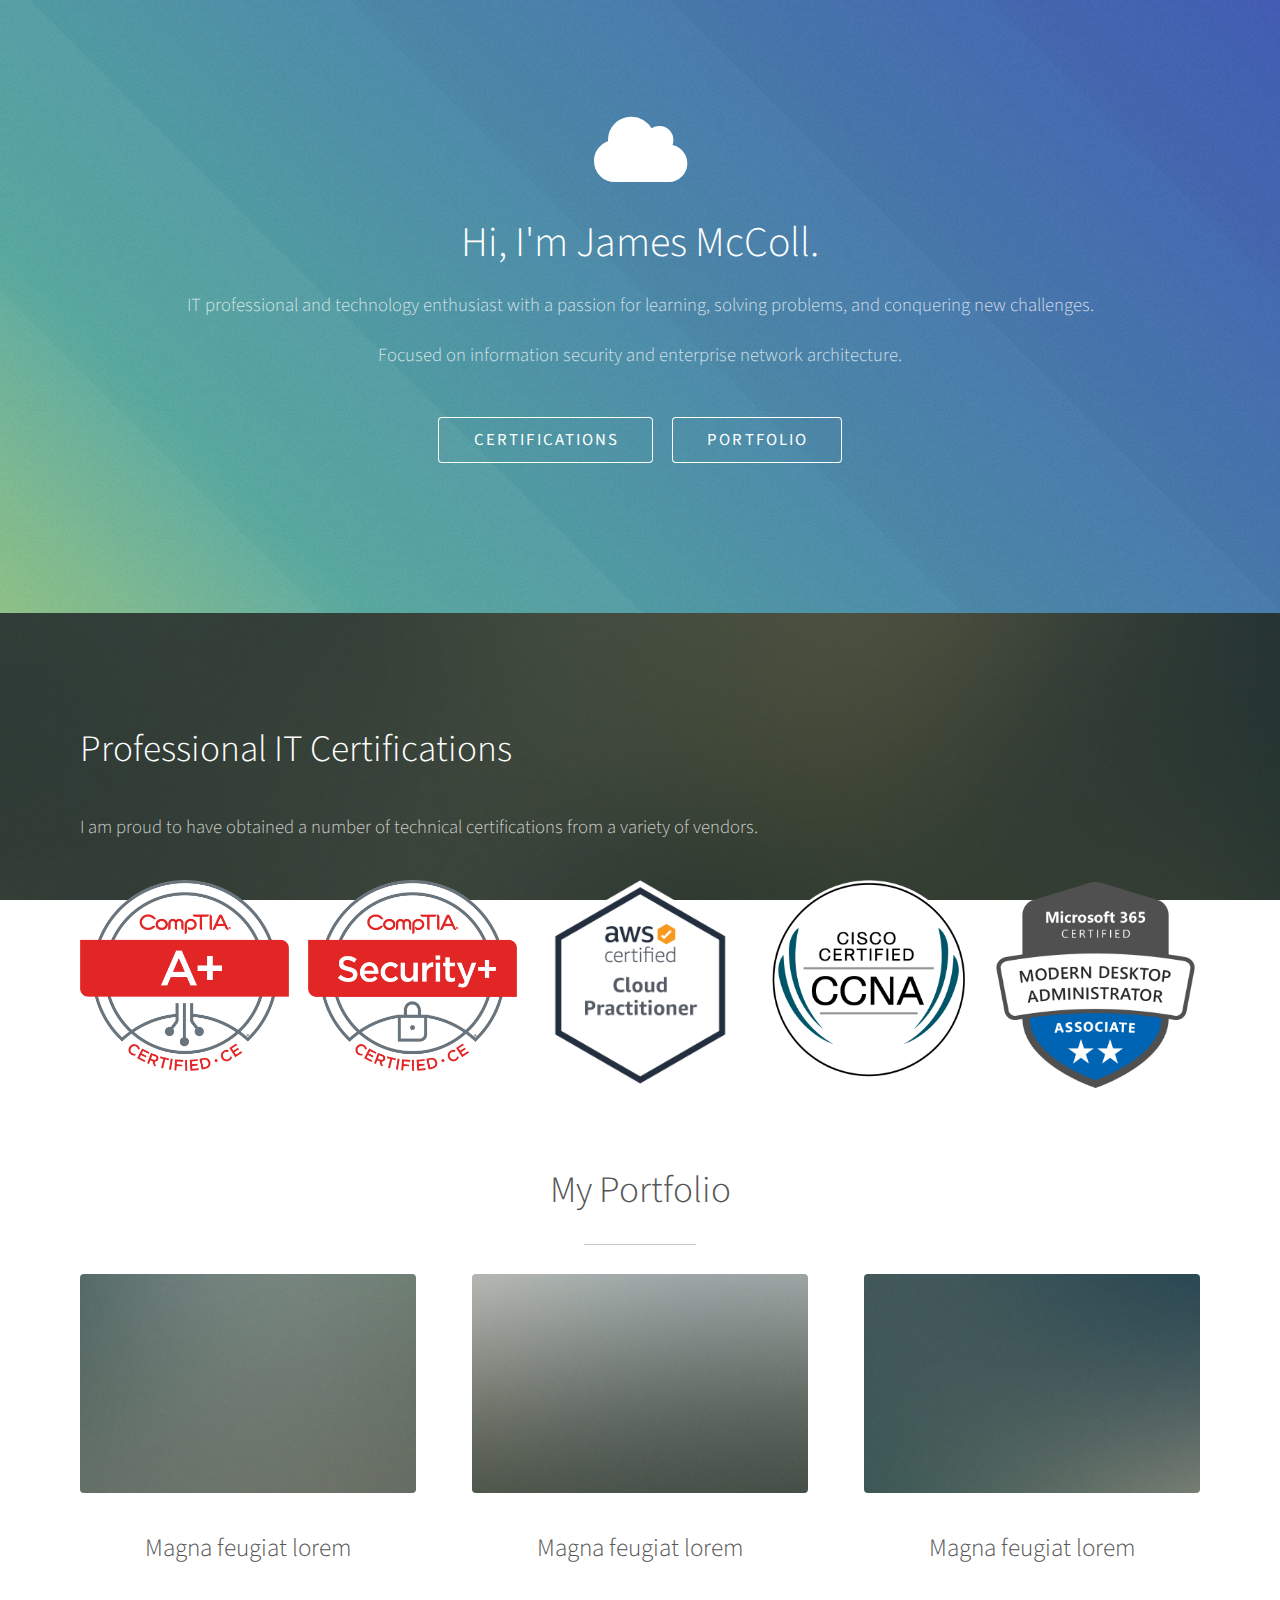
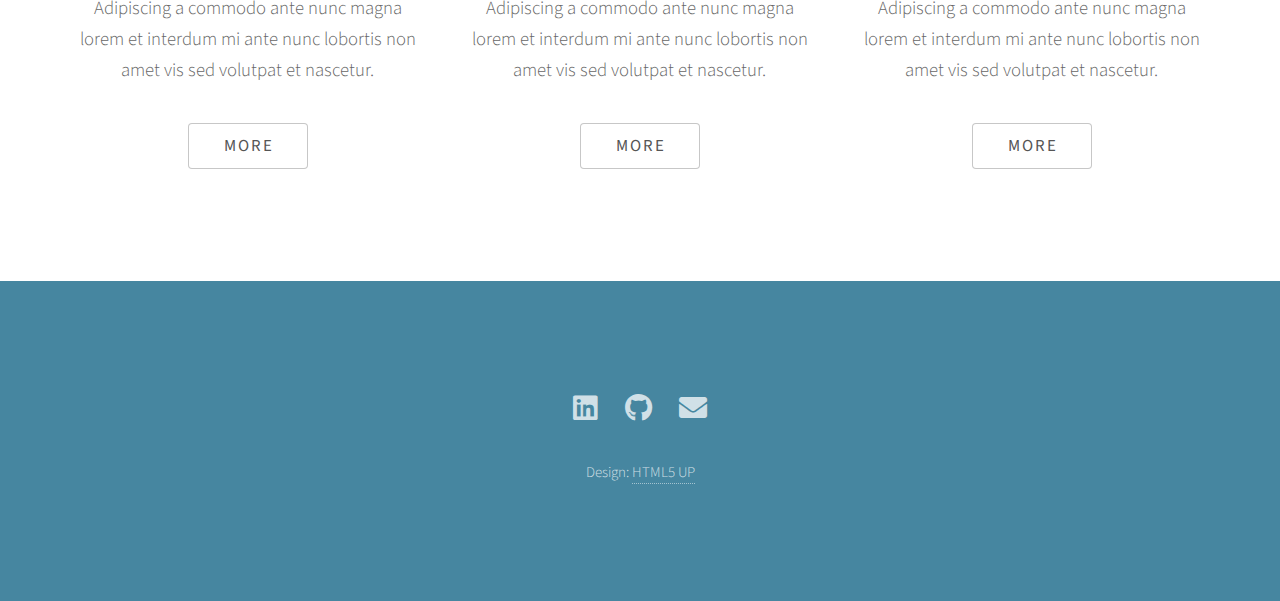
==== commit 91cd98aa: "remove section 4" ====
--- a/index.html
+++ b/index.html
@@ -24,7 +24,7 @@
 						<p>Focused on information security and enterprise network architecture.</p>
 					<ul class="actions special">
 						<li><a href="#one" class="button scrolly">Certifications</a></li>
-						<li><a href="#three" class="button scrolly">Portfolio</a></li>
+						<li><a href="#portfolio-heading" class="button scrolly">Portfolio</a></li>
 					</ul>
 				</div>
 			</section>
@@ -77,7 +77,7 @@
 			<section id="three" class="main style1 special">
 				<div class="container">
 					<header class="major">
-						<h2 style="padding-top: 2em;">My Portfolio</h2>
+						<h2 id="portfolio-heading" style="padding-top: 2em;">My Portfolio</h2>
 					</header>
 					<div class="row gtr-150">
 						<div class="col-4 col-12-medium">
@@ -124,7 +124,7 @@
 			</section>
 		-->
 		<!-- Five -->
-		
+		<!--
 			<section id="five" class="main style3">
 				<div class="container">
 					<header class="major special">
@@ -439,7 +439,7 @@
 
 				</div>
 			</section>
-		
+		-->
 	
 		<!-- Footer -->
 			<section id="footer">
--- a/assets/css/main.css
+++ b/assets/css/main.css
@@ -2938,7 +2938,7 @@
 /* Header */
 
 	#header {
-		padding: 9em 0 9em 0 ;
+		padding: 5em 0 5em 0 ;
 		background-color: #4686a0;
 		color: rgba(255, 255, 255, 0.75);
 		background-attachment: fixed,							fixed,							fixed;
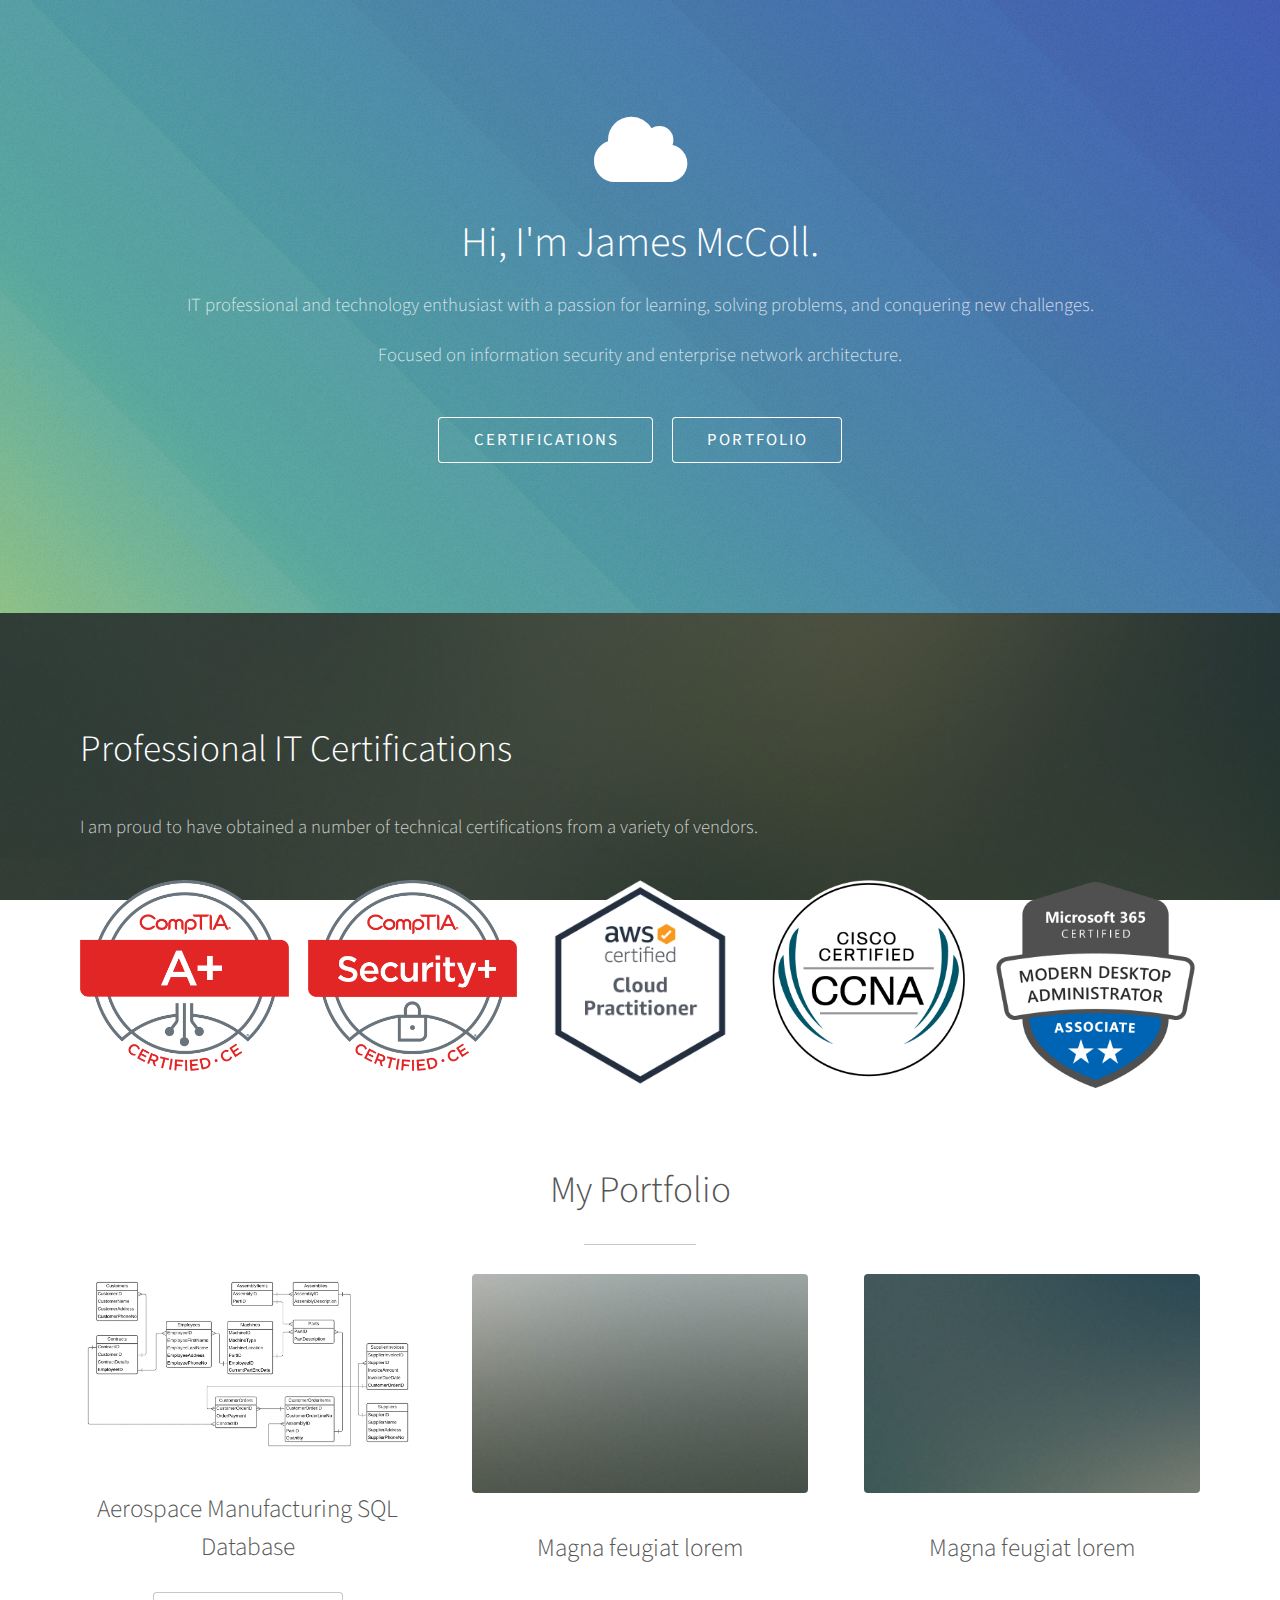
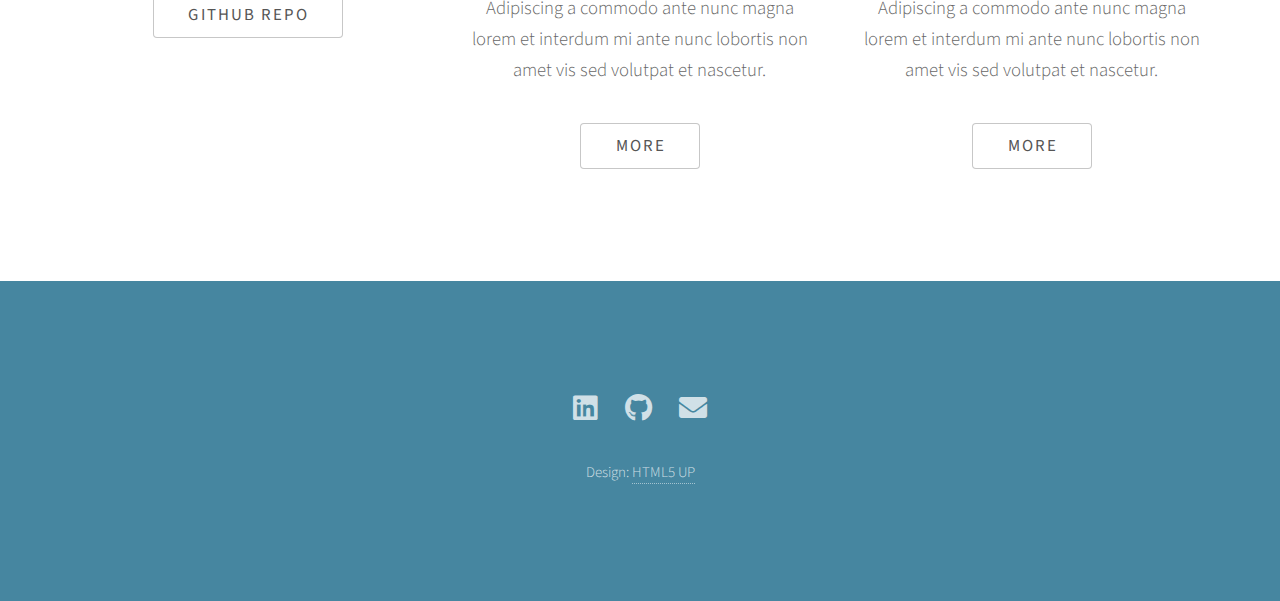
==== commit 348f6846: "Added SQL Database Project to the Portfolio" ====
--- a/index.html
+++ b/index.html
@@ -81,11 +81,10 @@
 					</header>
 					<div class="row gtr-150">
 						<div class="col-4 col-12-medium">
-							<span class="image fit"><img src="images/pic02.jpg" alt="" /></span>
-							<h3>Magna feugiat lorem</h3>
-							<p>Adipiscing a commodo ante nunc magna lorem et interdum mi ante nunc lobortis non amet vis sed volutpat et nascetur.</p>
+							<span class="image fit"><img src="images/SQL-ERD.png" alt="" /></span>
+							<h3>Aerospace Manufacturing SQL Database</h3>
 							<ul class="actions special">
-								<li><a href="#" class="button">More</a></li>
+								<li><a href="https://github.com/jmccoll7/machine-shop-database" class="button">Github Repo</a></li>
 							</ul>
 						</div>
 						<div class="col-4 col-12-medium">
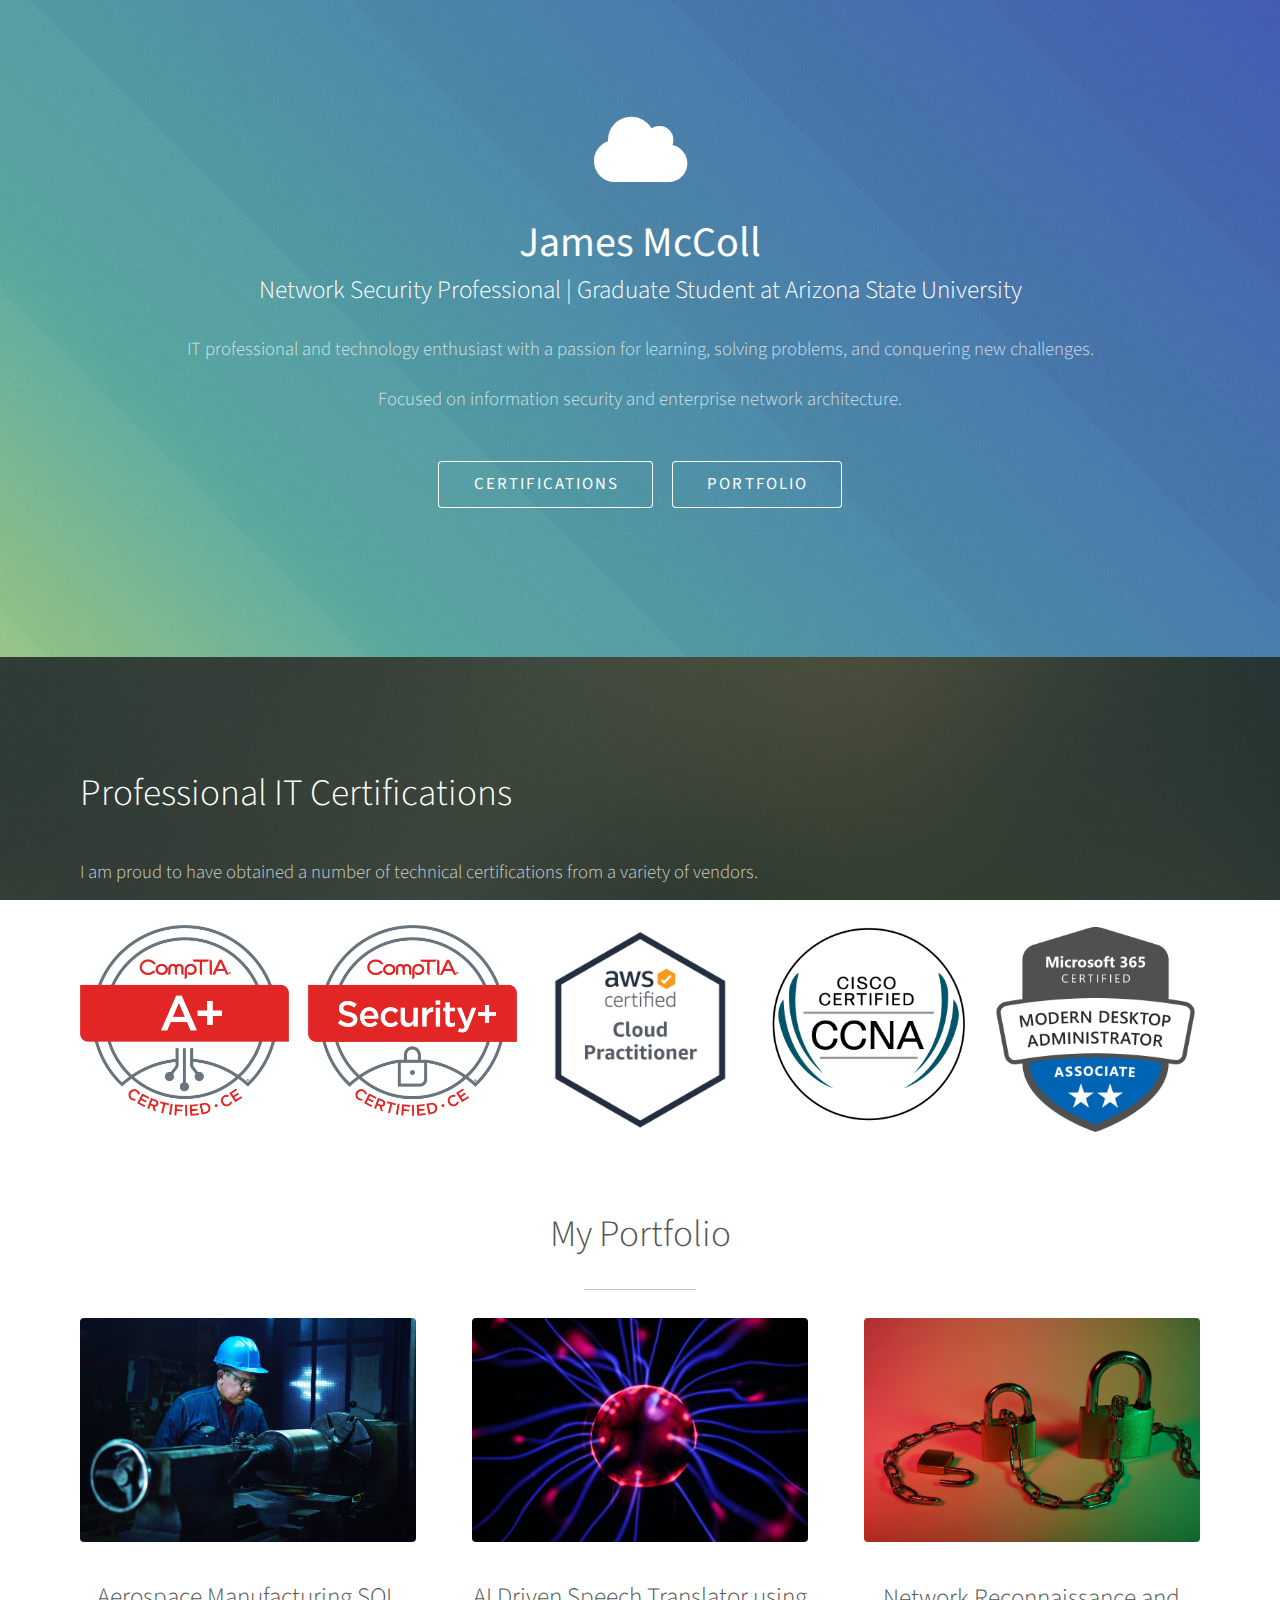
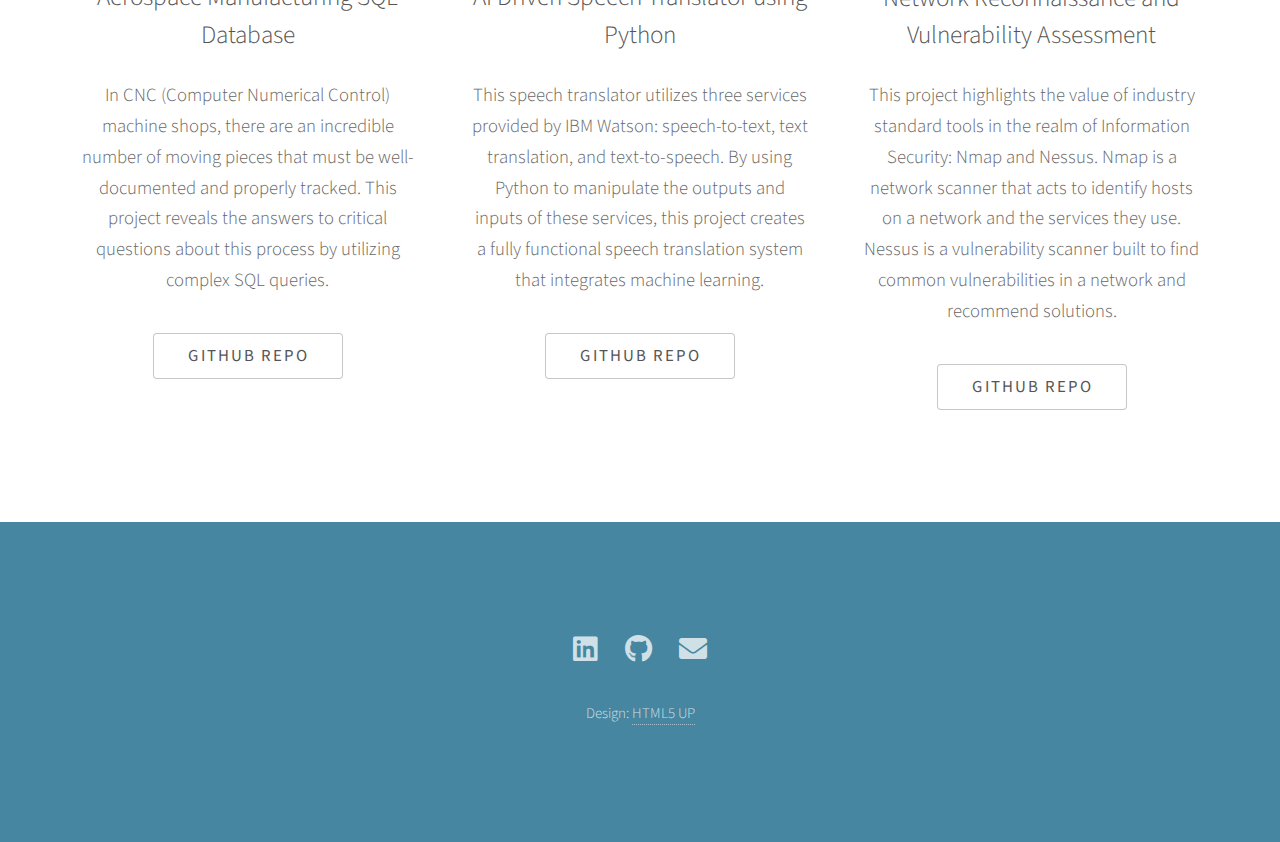
==== commit 68599067: "Added projects to the portfolio" ====
--- a/index.html
+++ b/index.html
@@ -18,7 +18,8 @@
 			<section id="header">
 				<div class="inner">
 					<span class="icon solid major fa-cloud"></span>
-					<h1>Hi, I'm James McColl.</h1>
+					<h1><strong>James McColl</strong></h1>
+					<h3>Network Security Professional | Graduate Student at Arizona State University</h3>
 					<p>IT professional and technology enthusiast with a passion for learning, solving problems, 
 						and conquering new challenges. </p>
 						<p>Focused on information security and enterprise network architecture.</p>
@@ -81,26 +82,32 @@
 					</header>
 					<div class="row gtr-150">
 						<div class="col-4 col-12-medium">
-							<span class="image fit"><img src="images/SQL-ERD.png" alt="" /></span>
+							<span class="image fit"><img src="images/machinist.jpg" alt="" /></span>
 							<h3>Aerospace Manufacturing SQL Database</h3>
+							<p>In CNC (Computer Numerical Control) machine shops, there are an incredible number of moving pieces that must be well-documented and properly tracked. 
+								This project reveals the answers to critical questions about this process by utilizing complex SQL queries.</p>
 							<ul class="actions special">
 								<li><a href="https://github.com/jmccoll7/machine-shop-database" class="button">Github Repo</a></li>
 							</ul>
 						</div>
 						<div class="col-4 col-12-medium">
-							<span class="image fit"><img src="images/pic03.jpg" alt="" /></span>
-							<h3>Magna feugiat lorem</h3>
-							<p>Adipiscing a commodo ante nunc magna lorem et interdum mi ante nunc lobortis non amet vis sed volutpat et nascetur.</p>
+							<span class="image fit"><img src="images/neurons.jpg" alt="" /></span>
+							<h3>AI Driven Speech Translator using Python</h3>
+							<p>This speech translator utilizes three services provided by IBM Watson: speech-to-text, text translation, and text-to-speech. 
+								By using Python to manipulate the outputs and inputs of these services, this project creates a fully functional
+							  speech translation system that integrates machine learning.</p>
 							<ul class="actions special">
-								<li><a href="#" class="button">More</a></li>
+								<li><a href="https://github.com/jmccoll7/ai-translator" class="button">Github Repo</a></li>
 							</ul>
 						</div>
 						<div class="col-4 col-12-medium">
-							<span class="image fit"><img src="images/pic04.jpg" alt="" /></span>
-							<h3>Magna feugiat lorem</h3>
-							<p>Adipiscing a commodo ante nunc magna lorem et interdum mi ante nunc lobortis non amet vis sed volutpat et nascetur.</p>
+							<span class="image fit"><img src="images/info-sec.jpg" alt="" /></span>
+							<h3>Network Reconnaissance and Vulnerability Assessment</h3>
+							<p>This project highlights the value of industry standard tools in the realm of Information Security: Nmap and Nessus.
+								Nmap is a network scanner that acts to identify hosts on a network and the services they use. 
+								Nessus is a vulnerability scanner built to find common vulnerabilities in a network and recommend solutions.</p>
 							<ul class="actions special">
-								<li><a href="#" class="button">More</a></li>
+								<li><a href="https://github.com/jmccoll7/network-recon" class="button">Github Repo</a></li>
 							</ul>
 						</div>
 					</div>
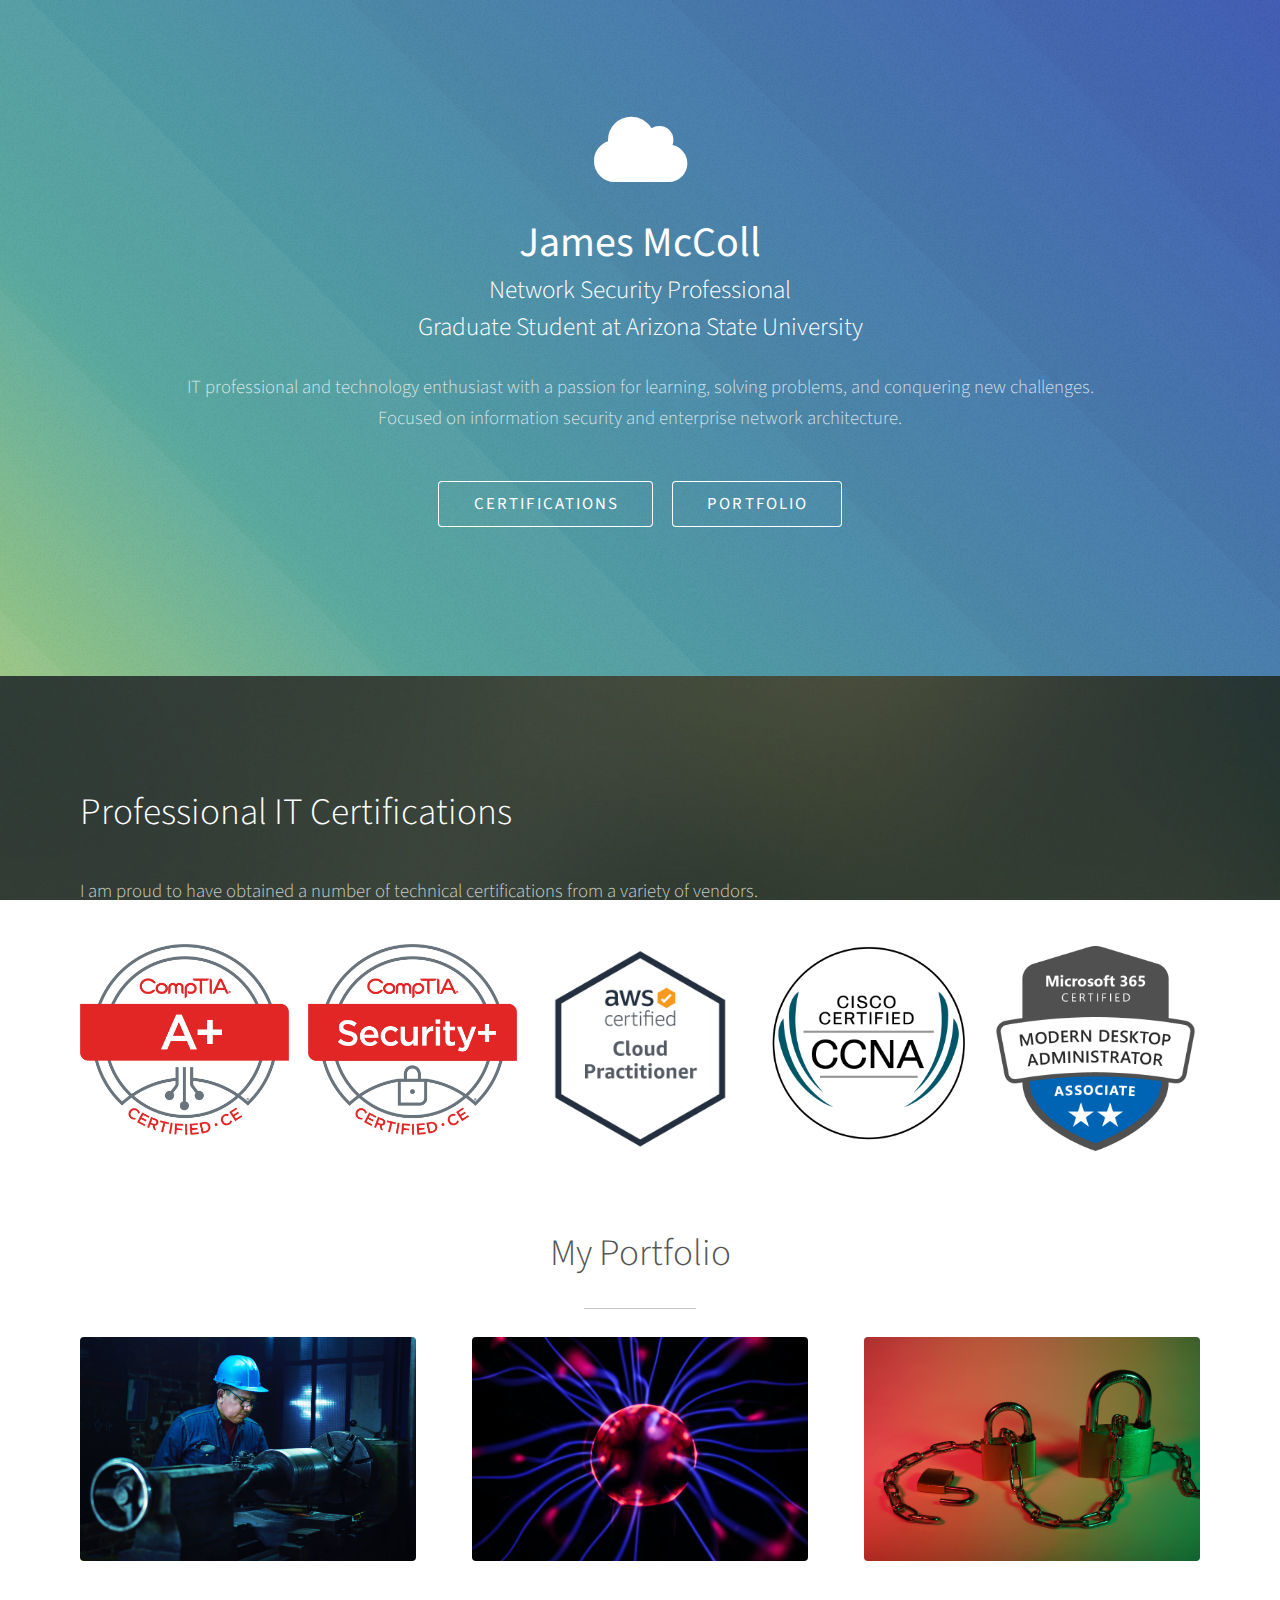
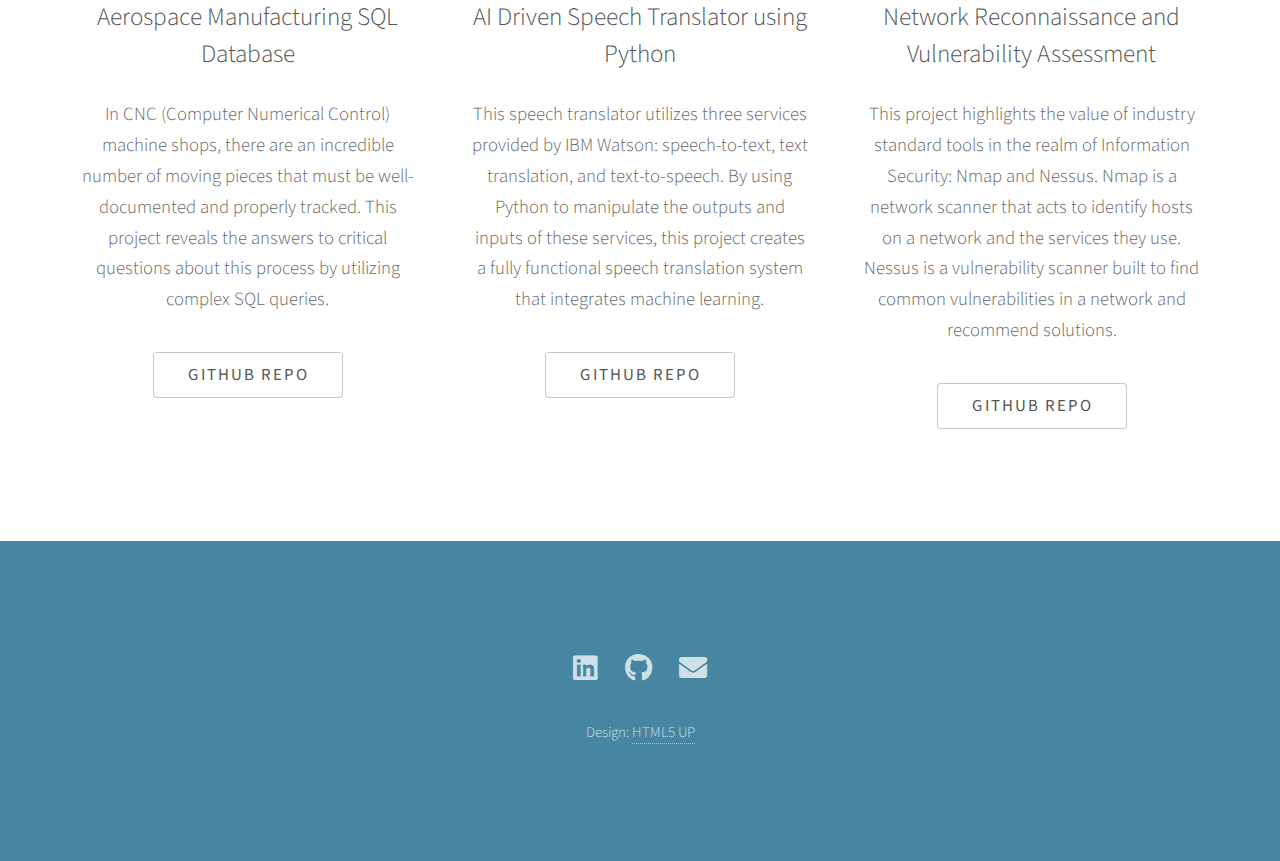
==== commit 96820007: "modified header" ====
--- a/index.html
+++ b/index.html
@@ -9,6 +9,7 @@
 		<title>James McColl's Portfolio</title>
 		<meta charset="utf-8" />
 		<meta name="viewport" content="width=device-width, initial-scale=1, user-scalable=no" />
+		<meta property='og:image' content="images/portfolio-header.jpg"/>
 		<link rel="stylesheet" href="assets/css/main.css" />
 		<noscript><link rel="stylesheet" href="assets/css/noscript.css" /></noscript>
 	</head>
@@ -19,10 +20,9 @@
 				<div class="inner">
 					<span class="icon solid major fa-cloud"></span>
 					<h1><strong>James McColl</strong></h1>
-					<h3>Network Security Professional | Graduate Student at Arizona State University</h3>
+					<h3>Network Security Professional<br>Graduate Student at Arizona State University</h3>
 					<p>IT professional and technology enthusiast with a passion for learning, solving problems, 
-						and conquering new challenges. </p>
-						<p>Focused on information security and enterprise network architecture.</p>
+						and conquering new challenges. <br>Focused on information security and enterprise network architecture.</p>
 					<ul class="actions special">
 						<li><a href="#one" class="button scrolly">Certifications</a></li>
 						<li><a href="#portfolio-heading" class="button scrolly">Portfolio</a></li>
